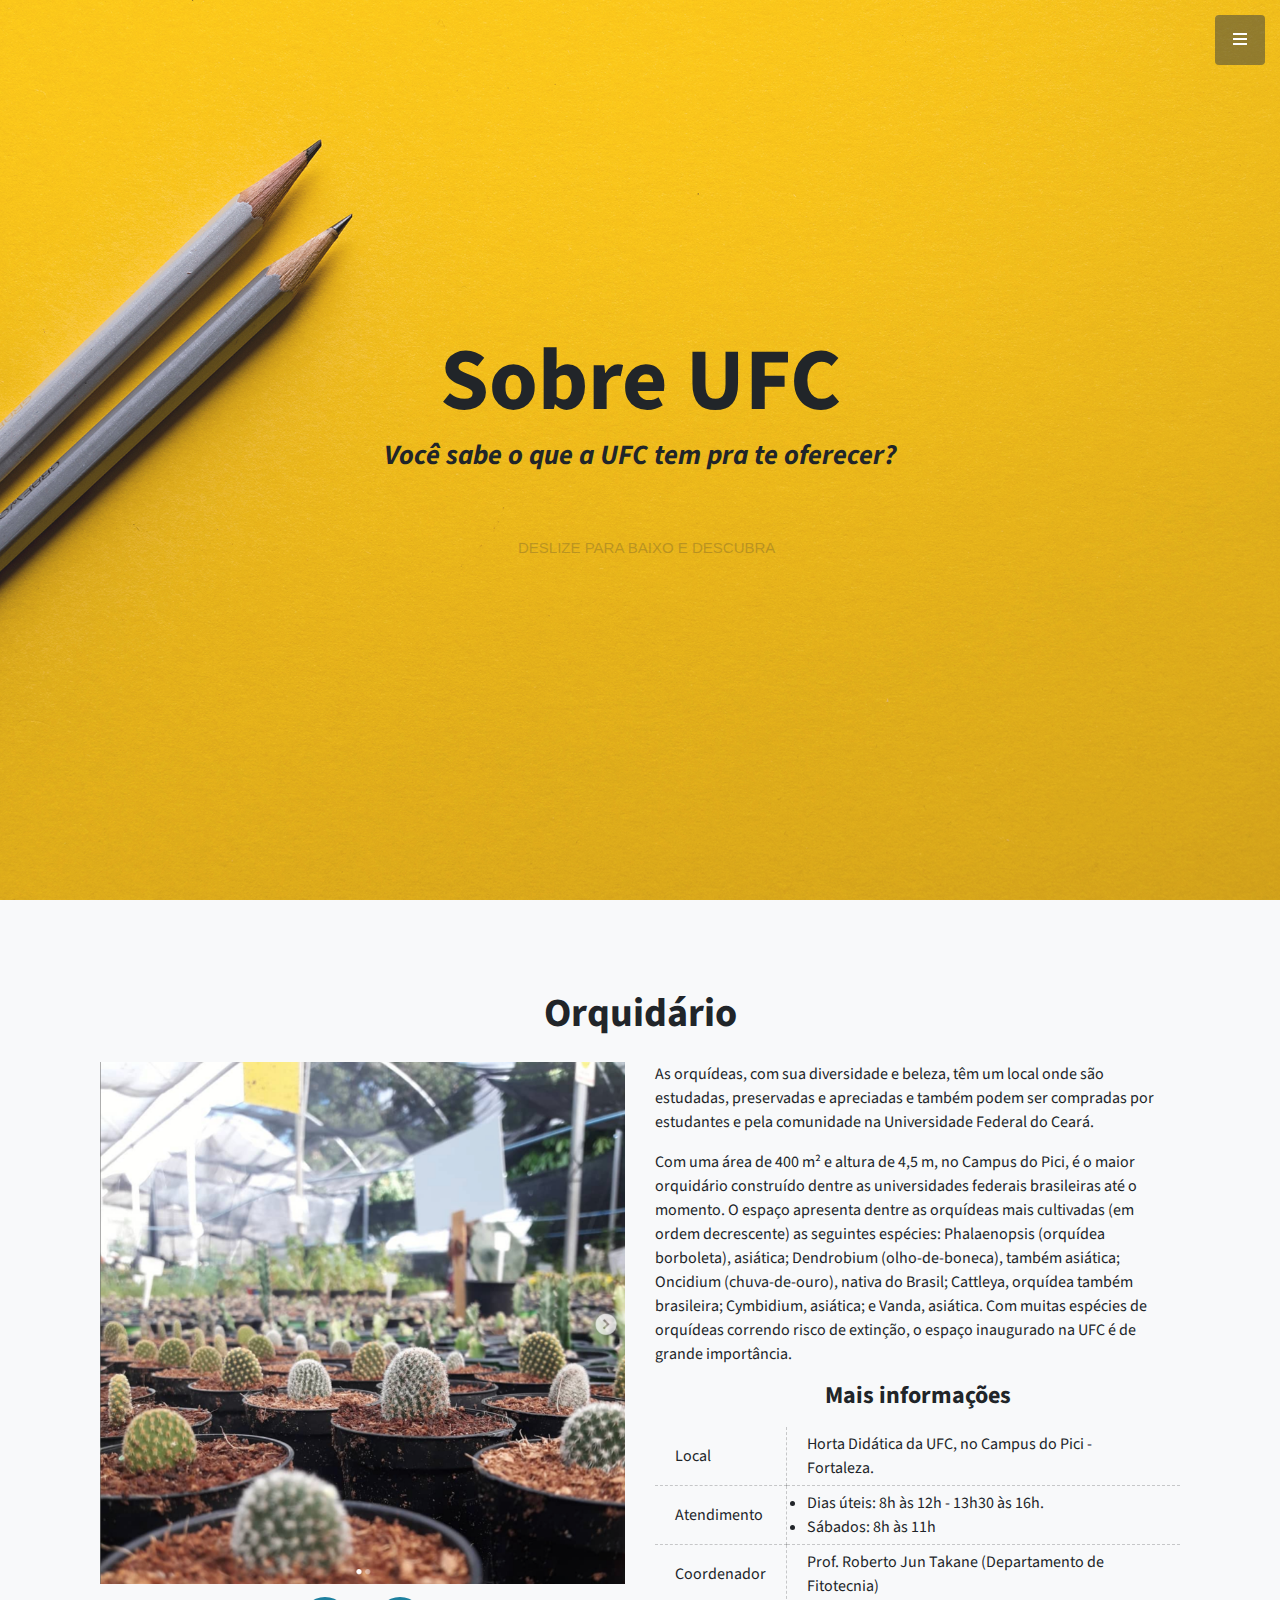
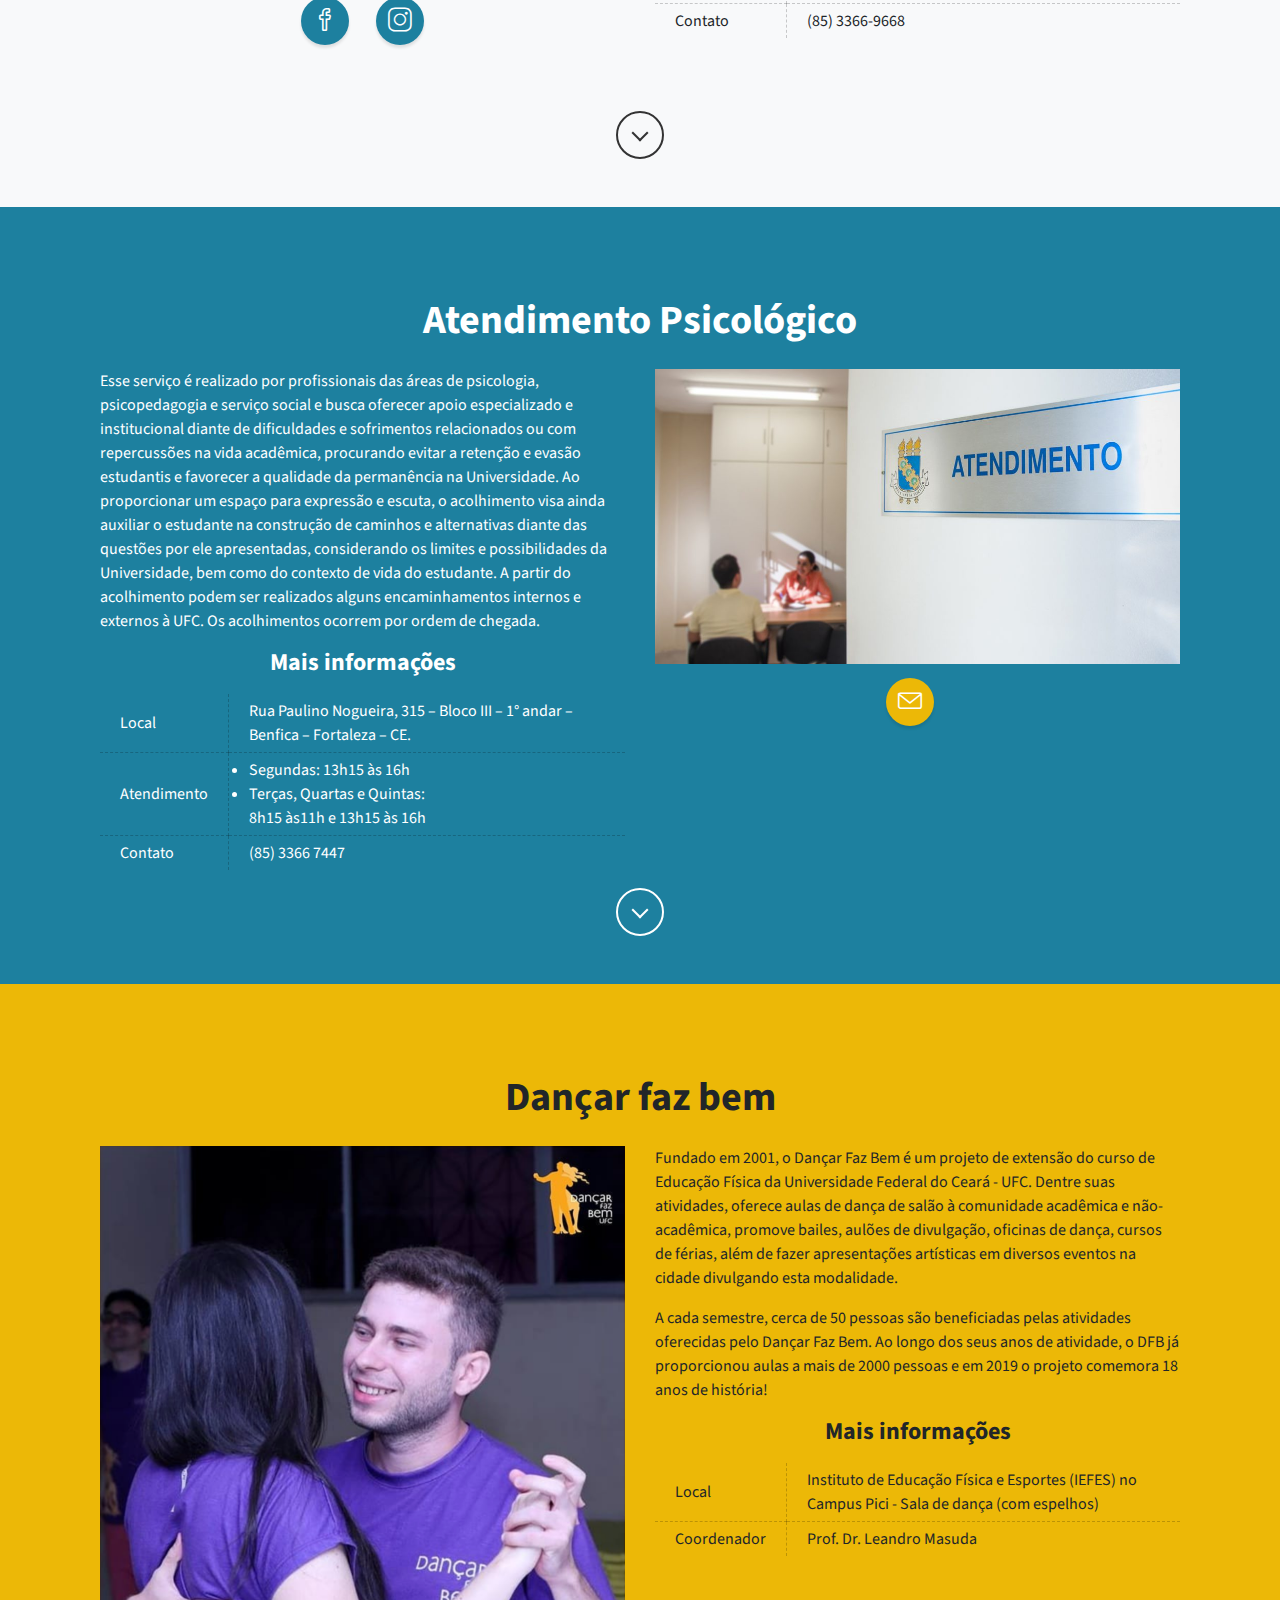
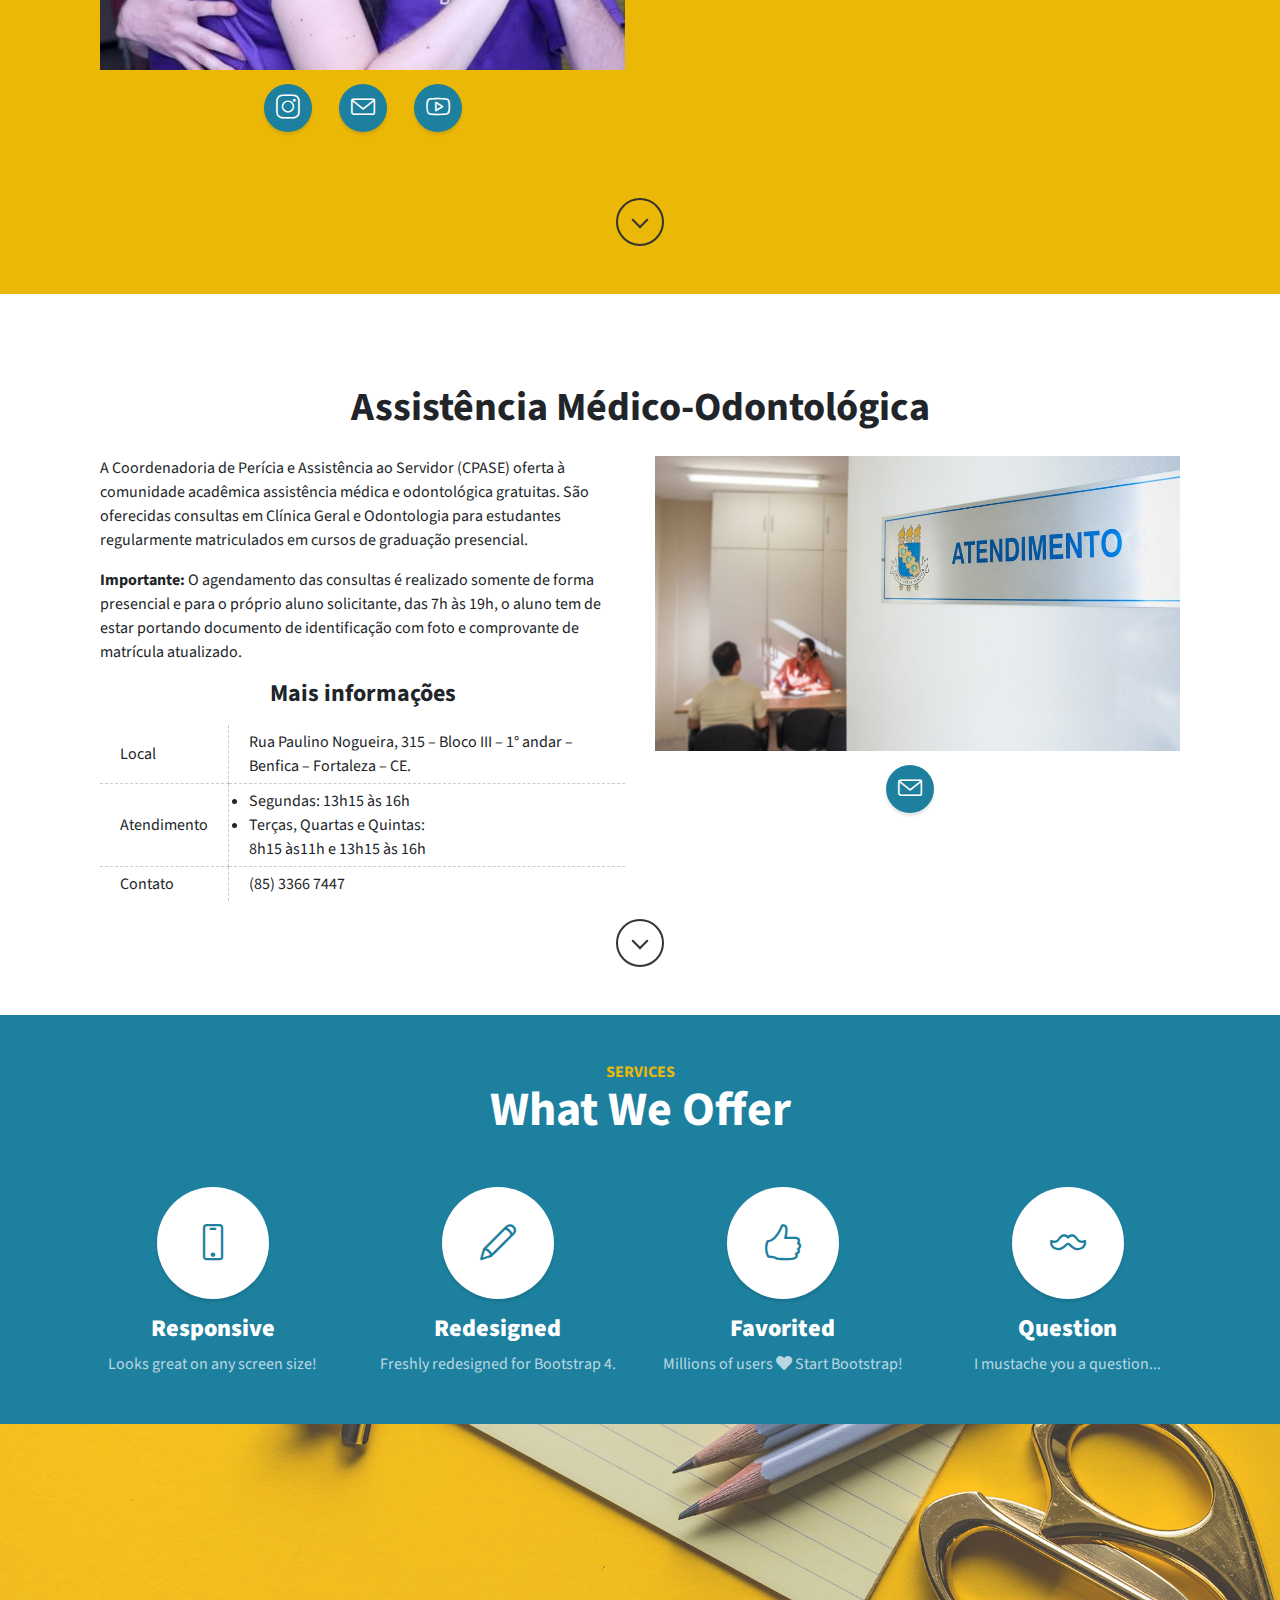
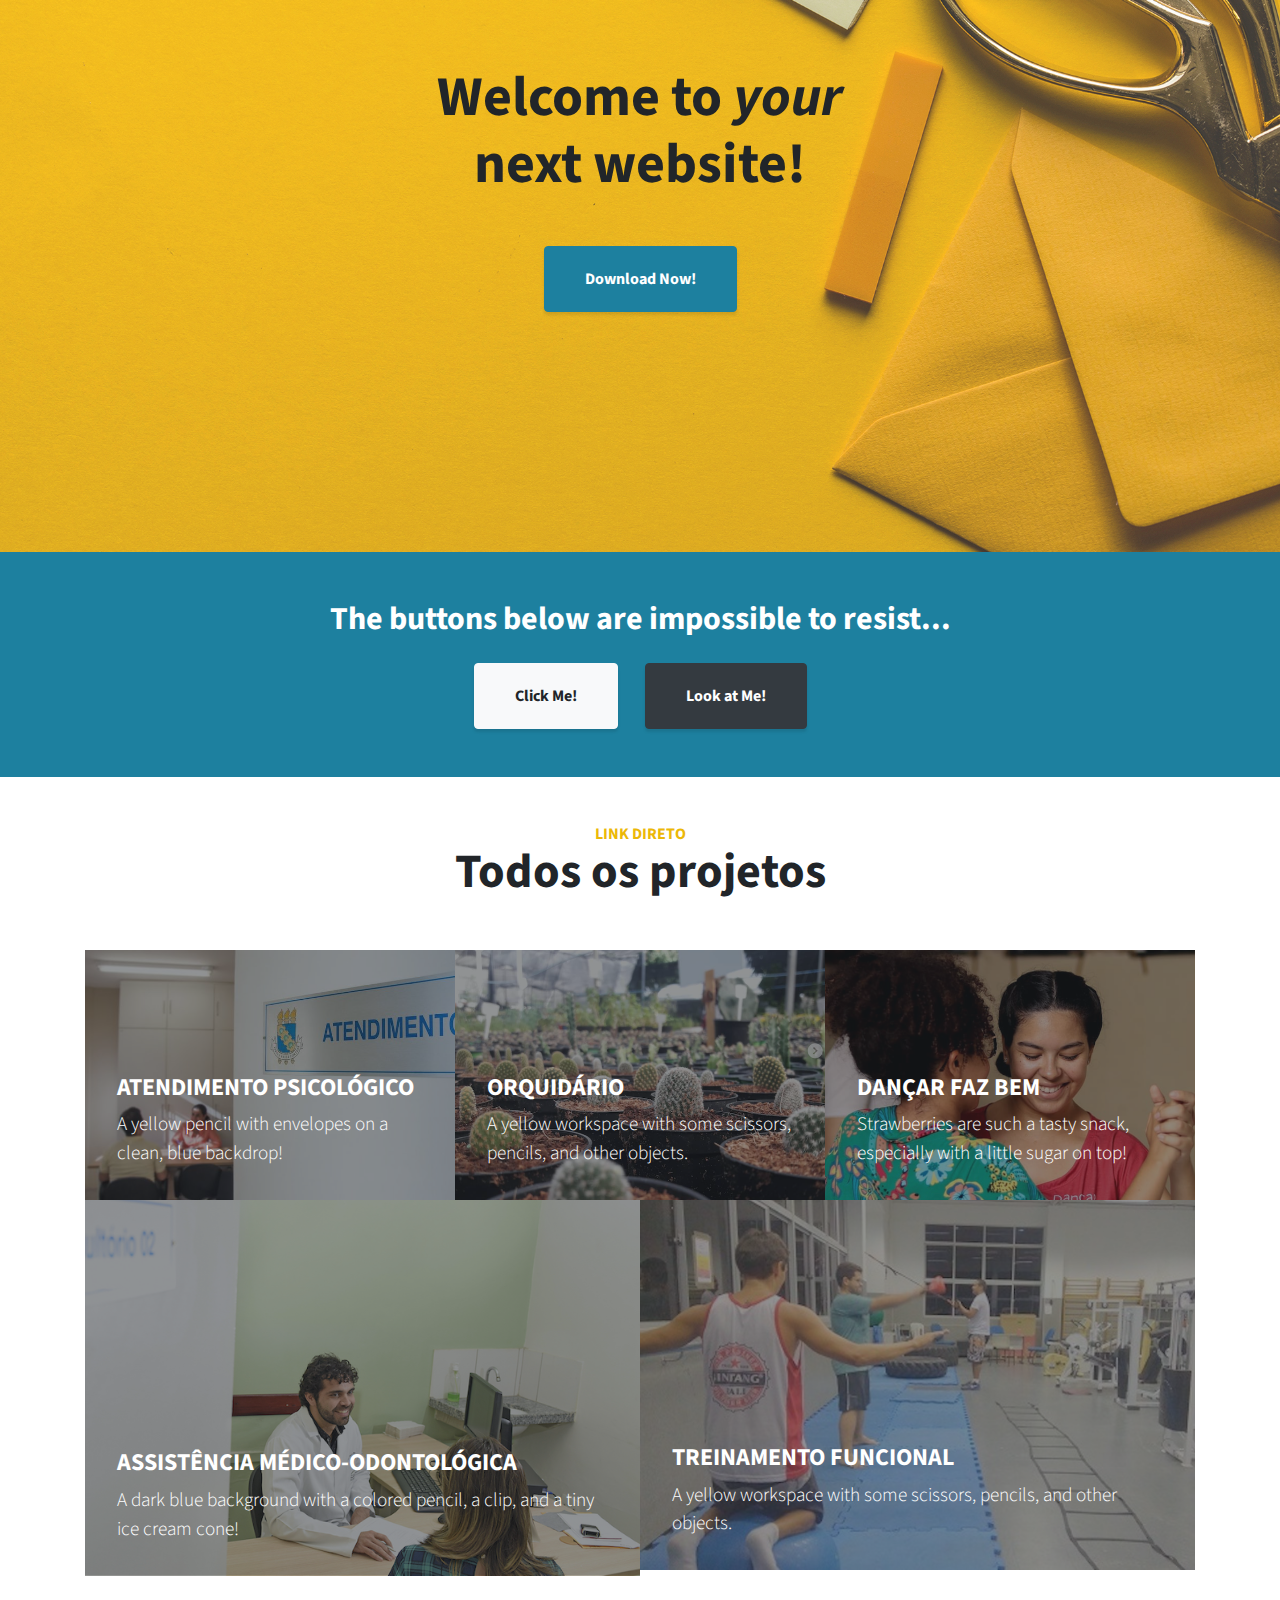
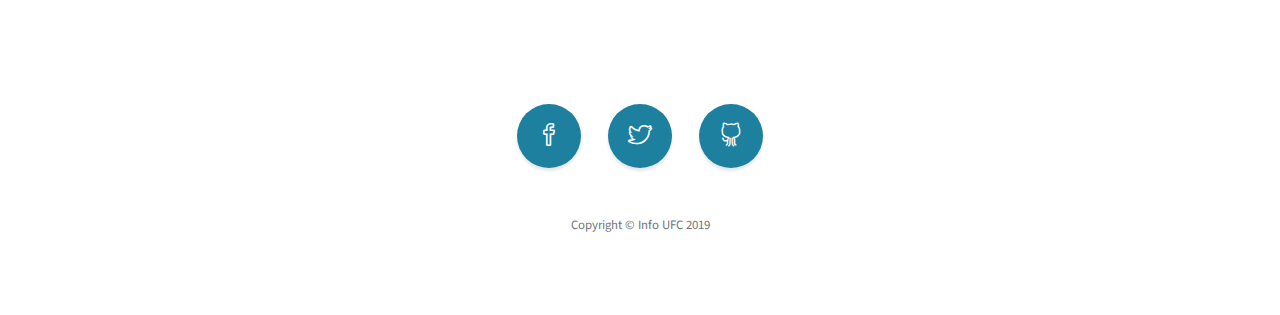
==== index.html @ 2b34af81 "new site" ====
<!DOCTYPE html>
<html lang="en">

<head>

  <meta charset="utf-8">
  <meta name="viewport" content="width=device-width, initial-scale=1, shrink-to-fit=no">
  <meta name="description" content="">
  <meta name="author" content="">

  <title>Sobre UFC </title>

  <!-- Bootstrap Core CSS -->
  <link href="vendor/bootstrap/css/bootstrap.min.css" rel="stylesheet">

  <link rel="stylesheet" href="css/aos.css">
  <link href='css/aos-animation.css' rel='stylesheet prefetch' type="text/css" media="all" />

  <!-- Custom Fonts -->
  <link href="vendor/fontawesome-free/css/all.min.css" rel="stylesheet" type="text/css">
  <link href="https://fonts.googleapis.com/css?family=Source+Sans+Pro:300,400,700,300italic,400italic,700italic" rel="stylesheet" type="text/css">
  <link href="vendor/simple-line-icons/css/simple-line-icons.css" rel="stylesheet">

  <!-- Custom CSS -->
  <link href="css/stylish-portfolio.min.css" rel="stylesheet">
  <link href="css/custom.css" rel="stylesheet">


</head>

<body id="page-top">

  <!-- Navigation -->
  <a class="menu-toggle rounded" href="#">
    <i class="fas fa-bars"></i>
  </a>
  <nav id="sidebar-wrapper">
    <ul class="sidebar-nav">
      <li class="sidebar-brand">
        <a class="js-scroll-trigger" href="#page-top">Start Bootstrap</a>
      </li>
      <li class="sidebar-nav-item">
        <a class="js-scroll-trigger" href="#page-top">Home</a>
      </li>
      <li class="sidebar-nav-item">
        <a class="js-scroll-trigger" href="#about">About</a>
      </li>
      <li class="sidebar-nav-item">
        <a class="js-scroll-trigger" href="#services">Services</a>
      </li>
      <li class="sidebar-nav-item">
        <a class="js-scroll-trigger" href="#portfolio">Portfolio</a>
      </li>
      <li class="sidebar-nav-item">
        <a class="js-scroll-trigger" href="#contact">Contact</a>
      </li>
    </ul>
  </nav>

  <!-- Header -->
  <header class="masthead d-flex">
    <div class="container text-center my-auto">
      <h1 class="mb-1" data-aos="fade-up">Sobre UFC</h1>
      <h3 class="mb-5" data-aos="fade-up">
        <em>Você sabe o que a UFC tem pra te oferecer?</em>
      </h3>
      <div class="container-scroll" data-aos="fade-down">
        <span class="text">Deslize para baixo e descubra</span>
        <div class="chevron"></div>
        <div class="chevron"></div>
        <div class="chevron"></div>
        
      </div>
    </div>
    <!-- <div class="overlay"></div> -->
  </header>

<!-- <h2>Stylish Portfolio is the perfect theme for your next project!</h2>
<p class="lead mb-5">This theme features a flexible, UX friendly sidebar menu and stock photos from our friends at
  <a href="https://unsplash.com/">Unsplash</a>!</p>
<a class="btn btn-dark btn-xl js-scroll-trigger" href="#services">What We Offer</a> -->

  <section class="content-section bg-light" id="orquidario">
    <div class="container">
      <div class="row">
        <div class="col-lg-12 mx-auto">
          <div class="container">
            <h1 class="my-4  text-center" data-aos="fade">Orquidário</h1>

            <div class="row">
              <div class="col-md-12 col-lg-6" data-aos="fade-right">
                <img class="img-fluid" src="img/orquidario.jpg" alt="">

                  <div class="container text-center social">
                     <ul class="list-inline mb-5">
                      <li class="list-inline-item">
                        <a class="social-link rounded-circle text-white mr-3" href="https://www.facebook.com/orquidarioufc/" target="_blank">
                          <i class="icon-social-facebook"></i>
                        </a>
                      </li>
                      <li class="list-inline-item">
                        <a class="social-link rounded-circle text-white" href="https://www.instagram.com/orquidarioufc/" target="_blank">
                          <i class="icon-social-instagram"></i>
                        </a>
                      </li>
                    </ul>

                </div>
              </div>

              <div class="col-md-12 col-lg-6">
                <div data-aos="fade-left">
                  <p>As orquídeas, com sua diversidade e beleza, têm um local onde são estudadas, preservadas e apreciadas e também podem ser compradas por estudantes e pela comunidade na Universidade Federal do Ceará.</p>
                  <p>Com uma área de 400 m² e altura de 4,5 m, no Campus do Pici, é o maior orquidário construído dentre as universidades federais brasileiras até o momento.  O espaço apresenta dentre as orquídeas mais cultivadas (em ordem decrescente) as seguintes espécies: Phalaenopsis (orquídea borboleta), asiática; Dendrobium (olho-de-boneca), também asiática; Oncidium (chuva-de-ouro), nativa do Brasil; Cattleya, orquídea também brasileira; Cymbidium, asiática; e Vanda, asiática. Com muitas espécies de orquídeas correndo risco de extinção, o espaço inaugurado na UFC é de grande importância. </p>
                </div>

              <h4 class="my-3  text-center" data-aos="fade-left">Mais informações</h4>
              <table class="details" data-aos="fade-left">
                <tr>
                  <td>Local</td>
                  <td>Horta Didática da UFC, no Campus do Pici - Fortaleza.</td>
                </tr>
                <tr>
                  <td>Atendimento</td>
                  <td><li>Dias úteis: 8h às 12h - 13h30 às 16h.</li>
                      <li>Sábados: 8h às 11h</li>
                  </td>
                </tr>
                <tr>
                  <td>Coordenador</td>
                  <td>Prof. Roberto Jun Takane (Departamento de Fitotecnia)</td>
                </tr>
                <tr>
                  <td>Contato</td>
                  <td>(85) 3366-9668</td>
                </tr>
              </table>
            </div>

            </div>

            <div class="row text-center">
              <div class="col-md-12">
                <a href="#psicologia" class="scroll-down js-scroll-trigger" address="true"></a>
              </div>
            </div>

        </div>
      </div>
    </div>
  </section>

<section class="content-section bg-primary text-white " id="psicologia">
  <div class="container">
    <div class="row">
      <div class="col-lg-12 mx-auto">
        <div class="container">
          <h1 class="my-4  text-center" data-aos="fade">Atendimento Psicológico</h1>

          <div class="row">
            <div class="col-md-12 col-lg-6">
                <div data-aos="fade-right">
                  <p>Esse serviço é realizado por profissionais das áreas de psicologia, psicopedagogia e serviço social e busca oferecer apoio especializado e institucional diante de dificuldades e sofrimentos relacionados ou com repercussões na vida acadêmica, procurando evitar a retenção e evasão estudantis e favorecer a qualidade da permanência na Universidade. Ao proporcionar um espaço para expressão e escuta, o acolhimento visa ainda auxiliar o estudante na construção de caminhos e alternativas diante das questões por ele apresentadas, considerando os limites e possibilidades da Universidade, bem como do contexto de vida do estudante. A partir do acolhimento podem ser realizados alguns encaminhamentos internos e externos à UFC. Os acolhimentos ocorrem por ordem de chegada.</p>
                  <!-- <p><b>Acolhimento:</b> O acesso à Divisão de Atenção ao Estudante ocorre prioritariamente através do Acolhimento, que consiste em um serviço no qual se realiza uma escuta de demandas de natureza psicopedagógica e de sofrimento psíquico de estudantes de cursos presenciais da UFC. Para ter acesso ao acolhimento, o estudante deve procurar a Sala de Acolhimento da DAE nos dias e horários listados abaixo.</p> -->
                </div>

              <h4 class="my-3  text-center" data-aos="fade-right">Mais informações</h4>
              <table class="details" data-aos="fade-right">
                <tr>
                  <td>Local</td>
                  <td>Rua Paulino Nogueira, 315 – Bloco III – 1° andar – Benfica – Fortaleza – CE.</td>
                </tr>
                <tr>
                  <td>Atendimento</td>
                  <td><li>Segundas: 13h15 às 16h</li>
                      <li>Terças, Quartas e Quintas:<br>8h15 às11h e 13h15 às 16h</li>
                  </td>
                </tr>
                <tr>
                  <td>Contato</td>
                  <td>(85) 3366 7447</td>
                </tr>
              </table>
            </div>

            <div class="col-md-12 col-lg-6" data-aos="fade-left">
              <img class="img-fluid" src="img/psicologia.jpg" alt="">

                <div class="container text-center social">
                   <ul class="list-inline mb-5">
                    <li class="list-inline-item">
                      <a class="social-link rounded-circle text-white mr-3" href="mailto:dae.case@ufc.br">
                        <i class="icon-envelope"></i>
                      </a>
                    </li>
                  </ul>    
                </div>
              </div>

          </div>

          <div class="row text-center">
            <div class="col-md-12">
              <a href="#danca" class="scroll-down js-scroll-trigger" address="true"></a>
            </div>
          </div>

      </div>
    </div>
  </div>
</section>

<section class="content-section bg-terciary" id="danca">
  <div class="container">
    <div class="row">
      <div class="col-lg-12 mx-auto">
        <div class="container">
          <h1 class="my-4  text-center" data-aos="fade">Dançar faz bem</h1>

            <div class="row">
              <div class="col-md-12 col-lg-6" data-aos="fade-right">
                <img class="img-fluid" src="img/danca-1.png" alt="">

                  <div class="container text-center social">
                     <ul class="list-inline mb-5">
                      <li class="list-inline-item">
                        <a class="social-link rounded-circle text-white mr-3" target="_blank" href="https://www.instagram.com/dancarfazbemufc/">
                          <i class="icon-social-instagram"></i>
                        </a>
                      </li>
                      <li class="list-inline-item">
                        <a class="social-link rounded-circle text-white mr-3" href="mailto:dancarfazbem@gmail.com">
                          <i class="icon-envelope"></i>
                        </a>
                      </li>
                      <li class="list-inline-item">
                        <a class="social-link rounded-circle text-white" target="_blank" href="https://www.youtube.com/watch?v=edOPxv5fiJA">
                          <i class="icon-social-youtube"></i>
                        </a>
                      </li>
                    </ul>
                </div>
              </div>

              <div class="col-md-12 col-lg-6">
                <div data-aos="fade-left">
                  <p>Fundado em 2001, o Dançar Faz Bem é um projeto de extensão do curso de Educação Física da Universidade Federal do Ceará - UFC. Dentre suas atividades, oferece aulas de dança de salão à comunidade acadêmica e não-acadêmica, promove bailes, aulões de divulgação, oficinas de dança, cursos de férias, além de fazer apresentações artísticas em diversos eventos na cidade divulgando esta modalidade.</p>
                  <p>A cada semestre, cerca de 50 pessoas são beneficiadas pelas atividades oferecidas pelo Dançar Faz Bem. Ao longo dos seus anos de atividade, o DFB já proporcionou aulas a mais de 2000 pessoas e em 2019 o projeto comemora 18 anos de história!</p>
                </div>

              <h4 class="my-3  text-center" data-aos="fade-left">Mais informações</h4>
              <table class="details" data-aos="fade-left">
                <tr>
                  <td>Local</td>
                  <td>Instituto de Educação Física e Esportes (IEFES) no Campus Pici - Sala de dança (com espelhos)</td>
                </tr>
                <tr>
                  <td>Coordenador</td>
                  <td>Prof. Dr. Leandro Masuda</td>
                </tr>
              </table>
            </div>

            </div>

            <div class="row text-center">
              <div class="col-md-12">
                <a href="#medico" class="scroll-down js-scroll-trigger" address="true"></a>
              </div>
            </div>

        </div>
      </div>
    </div>
  </div>
</section>

<section class="content-section" id="medico">
  <div class="container">
    <div class="row">
      <div class="col-lg-12 mx-auto">
        <div class="container">
          <h1 class="my-4  text-center" data-aos="fade">Assistência Médico-Odontológica</h1>

          <div class="row">
            <div class="col-md-12 col-lg-6">
                <div data-aos="fade-right">
                  <p>A Coordenadoria de Perícia e Assistência ao Servidor (CPASE) oferta à comunidade acadêmica assistência médica e odontológica gratuitas. São oferecidas consultas em Clínica Geral e Odontologia para estudantes regularmente matriculados em cursos de graduação presencial.<p>
                  <p><b>Importante:</b> O agendamento das consultas é realizado somente de forma presencial e para o próprio aluno solicitante, das 7h às 19h, o aluno tem de estar portando documento de identificação com foto e comprovante de matrícula atualizado.</p>
                  <!-- <p><b>Acolhimento:</b> O acesso à Divisão de Atenção ao Estudante ocorre prioritariamente através do Acolhimento, que consiste em um serviço no qual se realiza uma escuta de demandas de natureza psicopedagógica e de sofrimento psíquico de estudantes de cursos presenciais da UFC. Para ter acesso ao acolhimento, o estudante deve procurar a Sala de Acolhimento da DAE nos dias e horários listados abaixo.</p> -->
                </div>

              <h4 class="my-3  text-center" data-aos="fade-right">Mais informações</h4>
              <table class="details" data-aos="fade-right">
                <tr>
                  <td>Local</td>
                  <td>Rua Paulino Nogueira, 315 – Bloco III – 1° andar – Benfica – Fortaleza – CE.</td>
                </tr>
                <tr>
                  <td>Atendimento</td>
                  <td><li>Segundas: 13h15 às 16h</li>
                      <li>Terças, Quartas e Quintas:<br>8h15 às11h e 13h15 às 16h</li>
                  </td>
                </tr>
                <tr>
                  <td>Contato</td>
                  <td>(85) 3366 7447</td>
                </tr>
              </table>
            </div>

            <div class="col-md-12 col-lg-6" data-aos="fade-left">
              <img class="img-fluid" src="img/psicologia.jpg" alt="">

                <div class="container text-center social">
                   <ul class="list-inline mb-5">
                    <li class="list-inline-item">
                      <a class="social-link rounded-circle text-white mr-3" href="mailto:dae.case@ufc.br">
                        <i class="icon-envelope"></i>
                      </a>
                    </li>
                  </ul>    
                </div>
              </div>

          </div>

          <div class="row text-center">
            <div class="col-md-12">
              <a href="#danca" class="scroll-down js-scroll-trigger" address="true"></a>
            </div>
          </div>

      </div>
    </div>
  </div>
</section>

  <!-- Services -->
  <section class="content-section bg-primary text-white text-center" id="services">
    <div class="container">
      <div class="content-section-heading">
        <h3 class="text-secondary mb-0">Services</h3>
        <h2 class="mb-5">What We Offer</h2>
      </div>
      <div class="row">
        <div class="col-lg-3 col-md-6 mb-5 mb-lg-0">
          <span class="service-icon rounded-circle mx-auto mb-3">
            <i class="icon-screen-smartphone"></i>
          </span>
          <h4>
            <strong>Responsive</strong>
          </h4>
          <p class="text-faded mb-0">Looks great on any screen size!</p>
        </div>
        <div class="col-lg-3 col-md-6 mb-5 mb-lg-0">
          <span class="service-icon rounded-circle mx-auto mb-3">
            <i class="icon-pencil"></i>
          </span>
          <h4>
            <strong>Redesigned</strong>
          </h4>
          <p class="text-faded mb-0">Freshly redesigned for Bootstrap 4.</p>
        </div>
        <div class="col-lg-3 col-md-6 mb-5 mb-md-0">
          <span class="service-icon rounded-circle mx-auto mb-3">
            <i class="icon-like"></i>
          </span>
          <h4>
            <strong>Favorited</strong>
          </h4>
          <p class="text-faded mb-0">Millions of users
            <i class="fas fa-heart"></i>
            Start Bootstrap!</p>
        </div>
        <div class="col-lg-3 col-md-6">
          <span class="service-icon rounded-circle mx-auto mb-3">
            <i class="icon-mustache"></i>
          </span>
          <h4>
            <strong>Question</strong>
          </h4>
          <p class="text-faded mb-0">I mustache you a question...</p>
        </div>
      </div>
    </div>
  </section>

  <!-- Callout -->
  <section class="callout">
    <div class="container text-center">
      <h2 class="mx-auto mb-5">Welcome to
        <em>your</em>
        next website!</h2>
      <a class="btn btn-primary btn-xl" href="https://startbootstrap.com/template-overviews/stylish-portfolio/">Download Now!</a>
    </div>
  </section>

  <!-- Call to Action -->
  <section class="content-section bg-primary text-white">
    <div class="container text-center">
      <h2 class="mb-4">The buttons below are impossible to resist...</h2>
      <a href="#" class="btn btn-xl btn-light mr-4">Click Me!</a>
      <a href="#" class="btn btn-xl btn-dark">Look at Me!</a>
    </div>
  </section>

  <!-- Portfolio -->
  <section class="content-section" id="portfolio">
    <div class="container">
      <div class="content-section-heading text-center">
        <h3 class="text-secondary mb-0">Link direto</h3>
        <h2 class="mb-5">Todos os projetos</h2>
      </div>
      <div class="row no-gutters">
        <div class="col-lg-4">
          <a class="portfolio-item" data-aos="zoom-in" href="#">
            <span class="caption">
              <span class="caption-content">
                <h2>Atendimento psicológico</h2>
                <p class="mb-0">A yellow pencil with envelopes on a clean, blue backdrop!</p>
              </span>
            </span>
            <img class="img-fluid" src="img/psicologia-small.jpg" alt="">
          </a>
        </div>
        <div class="col-lg-4">
          <a class="portfolio-item" data-aos="zoom-in" href="#">
            <span class="caption">
              <span class="caption-content">
                <h2>Orquidário</h2>
                <p class="mb-0">A yellow workspace with some scissors, pencils, and other objects.</p>
              </span>
            </span>
            <img class="img-fluid" src="img/orquidario-small.jpg" alt="">
          </a>
        </div>
        <div class="col-lg-4">
          <a class="portfolio-item" data-aos="zoom-in" href="#">
            <span class="caption">
              <span class="caption-content">
                <h2>Dançar faz bem</h2>
                <p class="mb-0">Strawberries are such a tasty snack, especially with a little sugar on top!</p>
              </span>
            </span>
            <img class="img-fluid" src="img/danca-small.jpg" alt="">
          </a>
        </div>
        <div class="col-lg-6">
          <a class="portfolio-item" data-aos="zoom-in" href="#">
            <span class="caption">
              <span class="caption-content">
                <h2>Assistência médico-odontológica</h2>
                <p class="mb-0">A dark blue background with a colored pencil, a clip, and a tiny ice cream cone!</p>
              </span>
            </span>
            <img class="img-fluid" src="img/medicos-small.jpg" alt="">
          </a>
        </div>
        <div class="col-lg-6">
          <a class="portfolio-item" data-aos="zoom-in" href="#">
            <span class="caption">
              <span class="caption-content">
                <h2>Treinamento funcional</h2>
                <p class="mb-0">A yellow workspace with some scissors, pencils, and other objects.</p>
              </span>
            </span>
            <img class="img-fluid" src="img/funcional-small.jpg" alt="">
          </a>
        </div>
      </div>
    </div>
  </section>
  <!-- ./Portfolio -->

<!-- Map -->
<!--
<section id="contact" class="map">
    <iframe width="100%" height="100%" frameborder="0" scrolling="no" marginheight="0" marginwidth="0" src="https://maps.google.com/maps?f=q&amp;source=s_q&amp;hl=en&amp;geocode=&amp;q=Twitter,+Inc.,+Market+Street,+San+Francisco,+CA&amp;aq=0&amp;oq=twitter&amp;sll=28.659344,-81.187888&amp;sspn=0.128789,0.264187&amp;ie=UTF8&amp;hq=Twitter,+Inc.,+Market+Street,+San+Francisco,+CA&amp;t=m&amp;z=15&amp;iwloc=A&amp;output=embed"></iframe>
    <br />
    <small>
      <a href="https://maps.google.com/maps?f=q&amp;source=embed&amp;hl=en&amp;geocode=&amp;q=Twitter,+Inc.,+Market+Street,+San+Francisco,+CA&amp;aq=0&amp;oq=twitter&amp;sll=28.659344,-81.187888&amp;sspn=0.128789,0.264187&amp;ie=UTF8&amp;hq=Twitter,+Inc.,+Market+Street,+San+Francisco,+CA&amp;t=m&amp;z=15&amp;iwloc=A"></a>
    </small>
  </section>
-->

  <!-- Footer -->
  <footer class="footer text-center">
    <div class="container">
      <ul class="list-inline mb-5">
        <li class="list-inline-item">
          <a class="social-link rounded-circle text-white mr-3" href="#">
            <i class="icon-social-facebook"></i>
          </a>
        </li>
        <li class="list-inline-item">
          <a class="social-link rounded-circle text-white mr-3" href="#">
            <i class="icon-social-twitter"></i>
          </a>
        </li>
        <li class="list-inline-item">
          <a class="social-link rounded-circle text-white" href="#">
            <i class="icon-social-github"></i>
          </a>
        </li>
      </ul>
      <p class="text-muted small mb-0">Copyright &copy; Info UFC 2019</p>
    </div>
  </footer>

  <!-- Scroll to Top Button-->
  <a class="scroll-to-top rounded js-scroll-trigger" href="#page-top">
    <i class="fas fa-angle-up"></i>
  </a>

  <!-- Bootstrap core JavaScript -->
  <script src="vendor/jquery/jquery.min.js"></script>
  <script src="vendor/bootstrap/js/bootstrap.bundle.min.js"></script>

  <!-- Plugin JavaScript -->
  <script src="vendor/jquery-easing/jquery.easing.min.js"></script>

  <!-- Custom scripts for this template -->
  <script src="js/stylish-portfolio.min.js"></script>

  <script src='js/aos.js'></script>
  <script>
      AOS.init({
          easing: 'ease-out-back',
          duration: 1000
      });
  </script>

</body>

</html>
---- vendor/simple-line-icons/css/simple-line-icons.css ----
@font-face {
  font-family: 'simple-line-icons';
  src: url('../fonts/Simple-Line-Icons.eot?v=2.4.0');
  src: url('../fonts/Simple-Line-Icons.eot?v=2.4.0#iefix') format('embedded-opentype'), url('../fonts/Simple-Line-Icons.woff2?v=2.4.0') format('woff2'), url('../fonts/Simple-Line-Icons.ttf?v=2.4.0') format('truetype'), url('../fonts/Simple-Line-Icons.woff?v=2.4.0') format('woff'), url('../fonts/Simple-Line-Icons.svg?v=2.4.0#simple-line-icons') format('svg');
  font-weight: normal;
  font-style: normal;
}
/*
 Use the following CSS code if you want to have a class per icon.
 Instead of a list of all class selectors, you can use the generic [class*="icon-"] selector, but it's slower:
*/
.icon-user,
.icon-people,
.icon-user-female,
.icon-user-follow,
.icon-user-following,
.icon-user-unfollow,
.icon-login,
.icon-logout,
.icon-emotsmile,
.icon-phone,
.icon-call-end,
.icon-call-in,
.icon-call-out,
.icon-map,
.icon-location-pin,
.icon-direction,
.icon-directions,
.icon-compass,
.icon-layers,
.icon-menu,
.icon-list,
.icon-options-vertical,
.icon-options,
.icon-arrow-down,
.icon-arrow-left,
.icon-arrow-right,
.icon-arrow-up,
.icon-arrow-up-circle,
.icon-arrow-left-circle,
.icon-arrow-right-circle,
.icon-arrow-down-circle,
.icon-check,
.icon-clock,
.icon-plus,
.icon-minus,
.icon-close,
.icon-event,
.icon-exclamation,
.icon-organization,
.icon-trophy,
.icon-screen-smartphone,
.icon-screen-desktop,
.icon-plane,
.icon-notebook,
.icon-mustache,
.icon-mouse,
.icon-magnet,
.icon-energy,
.icon-disc,
.icon-cursor,
.icon-cursor-move,
.icon-crop,
.icon-chemistry,
.icon-speedometer,
.icon-shield,
.icon-screen-tablet,
.icon-magic-wand,
.icon-hourglass,
.icon-graduation,
.icon-ghost,
.icon-game-controller,
.icon-fire,
.icon-eyeglass,
.icon-envelope-open,
.icon-envelope-letter,
.icon-bell,
.icon-badge,
.icon-anchor,
.icon-wallet,
.icon-vector,
.icon-speech,
.icon-puzzle,
.icon-printer,
.icon-present,
.icon-playlist,
.icon-pin,
.icon-picture,
.icon-handbag,
.icon-globe-alt,
.icon-globe,
.icon-folder-alt,
.icon-folder,
.icon-film,
.icon-feed,
.icon-drop,
.icon-drawer,
.icon-docs,
.icon-doc,
.icon-diamond,
.icon-cup,
.icon-calculator,
.icon-bubbles,
.icon-briefcase,
.icon-book-open,
.icon-basket-loaded,
.icon-basket,
.icon-bag,
.icon-action-undo,
.icon-action-redo,
.icon-wrench,
.icon-umbrella,
.icon-trash,
.icon-tag,
.icon-support,
.icon-frame,
.icon-size-fullscreen,
.icon-size-actual,
.icon-shuffle,
.icon-share-alt,
.icon-share,
.icon-rocket,
.icon-question,
.icon-pie-chart,
.icon-pencil,
.icon-note,
.icon-loop,
.icon-home,
.icon-grid,
.icon-graph,
.icon-microphone,
.icon-music-tone-alt,
.icon-music-tone,
.icon-earphones-alt,
.icon-earphones,
.icon-equalizer,
.icon-like,
.icon-dislike,
.icon-control-start,
.icon-control-rewind,
.icon-control-play,
.icon-control-pause,
.icon-control-forward,
.icon-control-end,
.icon-volume-1,
.icon-volume-2,
.icon-volume-off,
.icon-calendar,
.icon-bulb,
.icon-chart,
.icon-ban,
.icon-bubble,
.icon-camrecorder,
.icon-camera,
.icon-cloud-download,
.icon-cloud-upload,
.icon-envelope,
.icon-eye,
.icon-flag,
.icon-heart,
.icon-info,
.icon-key,
.icon-link,
.icon-lock,
.icon-lock-open,
.icon-magnifier,
.icon-magnifier-add,
.icon-magnifier-remove,
.icon-paper-clip,
.icon-paper-plane,
.icon-power,
.icon-refresh,
.icon-reload,
.icon-settings,
.icon-star,
.icon-symbol-female,
.icon-symbol-male,
.icon-target,
.icon-credit-card,
.icon-paypal,
.icon-social-tumblr,
.icon-social-twitter,
.icon-social-facebook,
.icon-social-instagram,
.icon-social-linkedin,
.icon-social-pinterest,
.icon-social-github,
.icon-social-google,
.icon-social-reddit,
.icon-social-skype,
.icon-social-dribbble,
.icon-social-behance,
.icon-social-foursqare,
.icon-social-soundcloud,
.icon-social-spotify,
.icon-social-stumbleupon,
.icon-social-youtube,
.icon-social-dropbox,
.icon-social-vkontakte,
.icon-social-steam {
  font-family: 'simple-line-icons';
  speak: none;
  font-style: normal;
  font-weight: normal;
  font-variant: normal;
  text-transform: none;
  line-height: 1;
  /* Better Font Rendering =========== */
  -webkit-font-smoothing: antialiased;
  -moz-osx-font-smoothing: grayscale;
}
.icon-user:before {
  content: "\e005";
}
.icon-people:before {
  content: "\e001";
}
.icon-user-female:before {
  content: "\e000";
}
.icon-user-follow:before {
  content: "\e002";
}
.icon-user-following:before {
  content: "\e003";
}
.icon-user-unfollow:before {
  content: "\e004";
}
.icon-login:before {
  content: "\e066";
}
.icon-logout:before {
  content: "\e065";
}
.icon-emotsmile:before {
  content: "\e021";
}
.icon-phone:before {
  content: "\e600";
}
.icon-call-end:before {
  content: "\e048";
}
.icon-call-in:before {
  content: "\e047";
}
.icon-call-out:before {
  content: "\e046";
}
.icon-map:before {
  content: "\e033";
}
.icon-location-pin:before {
  content: "\e096";
}
.icon-direction:before {
  content: "\e042";
}
.icon-directions:before {
  content: "\e041";
}
.icon-compass:before {
  content: "\e045";
}
.icon-layers:before {
  content: "\e034";
}
.icon-menu:before {
  content: "\e601";
}
.icon-list:before {
  content: "\e067";
}
.icon-options-vertical:before {
  content: "\e602";
}
.icon-options:before {
  content: "\e603";
}
.icon-arrow-down:before {
  content: "\e604";
}
.icon-arrow-left:before {
  content: "\e605";
}
.icon-arrow-right:before {
  content: "\e606";
}
.icon-arrow-up:before {
  content: "\e607";
}
.icon-arrow-up-circle:before {
  content: "\e078";
}
.icon-arrow-left-circle:before {
  content: "\e07a";
}
.icon-arrow-right-circle:before {
  content: "\e079";
}
.icon-arrow-down-circle:before {
  content: "\e07b";
}
.icon-check:before {
  content: "\e080";
}
.icon-clock:before {
  content: "\e081";
}
.icon-plus:before {
  content: "\e095";
}
.icon-minus:before {
  content: "\e615";
}
.icon-close:before {
  content: "\e082";
}
.icon-event:before {
  content: "\e619";
}
.icon-exclamation:before {
  content: "\e617";
}
.icon-organization:before {
  content: "\e616";
}
.icon-trophy:before {
  content: "\e006";
}
.icon-screen-smartphone:before {
  content: "\e010";
}
.icon-screen-desktop:before {
  content: "\e011";
}
.icon-plane:before {
  content: "\e012";
}
.icon-notebook:before {
  content: "\e013";
}
.icon-mustache:before {
  content: "\e014";
}
.icon-mouse:before {
  content: "\e015";
}
.icon-magnet:before {
  content: "\e016";
}
.icon-energy:before {
  content: "\e020";
}
.icon-disc:before {
  content: "\e022";
}
.icon-cursor:before {
  content: "\e06e";
}
.icon-cursor-move:before {
  content: "\e023";
}
.icon-crop:before {
  content: "\e024";
}
.icon-chemistry:before {
  content: "\e026";
}
.icon-speedometer:before {
  content: "\e007";
}
.icon-shield:before {
  content: "\e00e";
}
.icon-screen-tablet:before {
  content: "\e00f";
}
.icon-magic-wand:before {
  content: "\e017";
}
.icon-hourglass:before {
  content: "\e018";
}
.icon-graduation:before {
  content: "\e019";
}
.icon-ghost:before {
  content: "\e01a";
}
.icon-game-controller:before {
  content: "\e01b";
}
.icon-fire:before {
  content: "\e01c";
}
.icon-eyeglass:before {
  content: "\e01d";
}
.icon-envelope-open:before {
  content: "\e01e";
}
.icon-envelope-letter:before {
  content: "\e01f";
}
.icon-bell:before {
  content: "\e027";
}
.icon-badge:before {
  content: "\e028";
}
.icon-anchor:before {
  content: "\e029";
}
.icon-wallet:before {
  content: "\e02a";
}
.icon-vector:before {
  content: "\e02b";
}
.icon-speech:before {
  content: "\e02c";
}
.icon-puzzle:before {
  content: "\e02d";
}
.icon-printer:before {
  content: "\e02e";
}
.icon-present:before {
  content: "\e02f";
}
.icon-playlist:before {
  content: "\e030";
}
.icon-pin:before {
  content: "\e031";
}
.icon-picture:before {
  content: "\e032";
}
.icon-handbag:before {
  content: "\e035";
}
.icon-globe-alt:before {
  content: "\e036";
}
.icon-globe:before {
  content: "\e037";
}
.icon-folder-alt:before {
  content: "\e039";
}
.icon-folder:before {
  content: "\e089";
}
.icon-film:before {
  content: "\e03a";
}
.icon-feed:before {
  content: "\e03b";
}
.icon-drop:before {
  content: "\e03e";
}
.icon-drawer:before {
  content: "\e03f";
}
.icon-docs:before {
  content: "\e040";
}
.icon-doc:before {
  content: "\e085";
}
.icon-diamond:before {
  content: "\e043";
}
.icon-cup:before {
  content: "\e044";
}
.icon-calculator:before {
  content: "\e049";
}
.icon-bubbles:before {
  content: "\e04a";
}
.icon-briefcase:before {
  content: "\e04b";
}
.icon-book-open:before {
  content: "\e04c";
}
.icon-basket-loaded:before {
  content: "\e04d";
}
.icon-basket:before {
  content: "\e04e";
}
.icon-bag:before {
  content: "\e04f";
}
.icon-action-undo:before {
  content: "\e050";
}
.icon-action-redo:before {
  content: "\e051";
}
.icon-wrench:before {
  content: "\e052";
}
.icon-umbrella:before {
  content: "\e053";
}
.icon-trash:before {
  content: "\e054";
}
.icon-tag:before {
  content: "\e055";
}
.icon-support:before {
  content: "\e056";
}
.icon-frame:before {
  content: "\e038";
}
.icon-size-fullscreen:before {
  content: "\e057";
}
.icon-size-actual:before {
  content: "\e058";
}
.icon-shuffle:before {
  content: "\e059";
}
.icon-share-alt:before {
  content: "\e05a";
}
.icon-share:before {
  content: "\e05b";
}
.icon-rocket:before {
  content: "\e05c";
}
.icon-question:before {
  content: "\e05d";
}
.icon-pie-chart:before {
  content: "\e05e";
}
.icon-pencil:before {
  content: "\e05f";
}
.icon-note:before {
  content: "\e060";
}
.icon-loop:before {
  content: "\e064";
}
.icon-home:before {
  content: "\e069";
}
.icon-grid:before {
  content: "\e06a";
}
.icon-graph:before {
  content: "\e06b";
}
.icon-microphone:before {
  content: "\e063";
}
.icon-music-tone-alt:before {
  content: "\e061";
}
.icon-music-tone:before {
  content: "\e062";
}
.icon-earphones-alt:before {
  content: "\e03c";
}
.icon-earphones:before {
  content: "\e03d";
}
.icon-equalizer:before {
  content: "\e06c";
}
.icon-like:before {
  content: "\e068";
}
.icon-dislike:before {
  content: "\e06d";
}
.icon-control-start:before {
  content: "\e06f";
}
.icon-control-rewind:before {
  content: "\e070";
}
.icon-control-play:before {
  content: "\e071";
}
.icon-control-pause:before {
  content: "\e072";
}
.icon-control-forward:before {
  content: "\e073";
}
.icon-control-end:before {
  content: "\e074";
}
.icon-volume-1:before {
  content: "\e09f";
}
.icon-volume-2:before {
  content: "\e0a0";
}
.icon-volume-off:before {
  content: "\e0a1";
}
.icon-calendar:before {
  content: "\e075";
}
.icon-bulb:before {
  content: "\e076";
}
.icon-chart:before {
  content: "\e077";
}
.icon-ban:before {
  content: "\e07c";
}
.icon-bubble:before {
  content: "\e07d";
}
.icon-camrecorder:before {
  content: "\e07e";
}
.icon-camera:before {
  content: "\e07f";
}
.icon-cloud-download:before {
  content: "\e083";
}
.icon-cloud-upload:before {
  content: "\e084";
}
.icon-envelope:before {
  content: "\e086";
}
.icon-eye:before {
  content: "\e087";
}
.icon-flag:before {
  content: "\e088";
}
.icon-heart:before {
  content: "\e08a";
}
.icon-info:before {
  content: "\e08b";
}
.icon-key:before {
  content: "\e08c";
}
.icon-link:before {
  content: "\e08d";
}
.icon-lock:before {
  content: "\e08e";
}
.icon-lock-open:before {
  content: "\e08f";
}
.icon-magnifier:before {
  content: "\e090";
}
.icon-magnifier-add:before {
  content: "\e091";
}
.icon-magnifier-remove:before {
  content: "\e092";
}
.icon-paper-clip:before {
  content: "\e093";
}
.icon-paper-plane:before {
  content: "\e094";
}
.icon-power:before {
  content: "\e097";
}
.icon-refresh:before {
  content: "\e098";
}
.icon-reload:before {
  content: "\e099";
}
.icon-settings:before {
  content: "\e09a";
}
.icon-star:before {
  content: "\e09b";
}
.icon-symbol-female:before {
  content: "\e09c";
}
.icon-symbol-male:before {
  content: "\e09d";
}
.icon-target:before {
  content: "\e09e";
}
.icon-credit-card:before {
  content: "\e025";
}
.icon-paypal:before {
  content: "\e608";
}
.icon-social-tumblr:before {
  content: "\e00a";
}
.icon-social-twitter:before {
  content: "\e009";
}
.icon-social-facebook:before {
  content: "\e00b";
}
.icon-social-instagram:before {
  content: "\e609";
}
.icon-social-linkedin:before {
  content: "\e60a";
}
.icon-social-pinterest:before {
  content: "\e60b";
}
.icon-social-github:before {
  content: "\e60c";
}
.icon-social-google:before {
  content: "\e60d";
}
.icon-social-reddit:before {
  content: "\e60e";
}
.icon-social-skype:before {
  content: "\e60f";
}
.icon-social-dribbble:before {
  content: "\e00d";
}
.icon-social-behance:before {
  content: "\e610";
}
.icon-social-foursqare:before {
  content: "\e611";
}
.icon-social-soundcloud:before {
  content: "\e612";
}
.icon-social-spotify:before {
  content: "\e613";
}
.icon-social-stumbleupon:before {
  content: "\e614";
}
.icon-social-youtube:before {
  content: "\e008";
}
.icon-social-dropbox:before {
  content: "\e00c";
}
.icon-social-vkontakte:before {
  content: "\e618";
}
.icon-social-steam:before {
  content: "\e620";
}
---- css/stylish-portfolio.min.css ----
/*!
 * Start Bootstrap - Stylish Portfolio v5.0.6 (https://startbootstrap.com/template-overviews/stylish-portfolio)
 * Copyright 2013-2019 Start Bootstrap
 * Licensed under MIT (https://github.com/BlackrockDigital/startbootstrap-stylish-portfolio/blob/master/LICENSE)
 */body,html{width:100%;height:100%}body{font-family:'Source Sans Pro'}.btn-xl{padding:1.25rem 2.5rem}.content-section{padding-top:7.5rem;padding-bottom:7.5rem}.content-section-heading h2{font-size:3rem}.content-section-heading h3{font-size:1rem;text-transform:uppercase}h1,h2,h3,h4,h5,h6{font-weight:700}.text-faded{color:rgba(255,255,255,.7)}.map{height:30rem}@media (max-width:992px){.map{height:75%}}.map iframe{pointer-events:none}.scroll-to-top{position:fixed;right:15px;bottom:15px;display:none;width:50px;height:50px;text-align:center;color:#fff;background:rgba(52,58,64,.5);line-height:45px}.scroll-to-top:focus,.scroll-to-top:hover{color:#fff}.scroll-to-top:hover{background:#343a40}.scroll-to-top i{font-weight:800}.masthead{min-height:30rem;position:relative;display:table;width:100%;height:auto;padding-top:8rem;padding-bottom:8rem;background:-webkit-gradient(linear,left top,right top,from(rgba(255,255,255,.1)),to(rgba(255,255,255,.1))),url(../img/bg-masthead.jpg);background:linear-gradient(90deg,rgba(255,255,255,.1) 0,rgba(255,255,255,.1) 100%),url(../img/bg-masthead.jpg);background-position:center center;background-repeat:no-repeat;background-size:cover}.masthead h1{font-size:4rem;margin:0;padding:0}@media (min-width:992px){.masthead{height:100vh}.masthead h1{font-size:5.5rem}}#sidebar-wrapper{position:fixed;z-index:2;right:0;width:250px;height:100%;-webkit-transition:all .4s ease 0s;transition:all .4s ease 0s;-webkit-transform:translateX(250px);transform:translateX(250px);background:#1d809f;border-left:1px solid rgba(255,255,255,.1)}.sidebar-nav{position:absolute;top:0;width:250px;margin:0;padding:0;list-style:none}.sidebar-nav li.sidebar-nav-item a{display:block;text-decoration:none;color:#fff;padding:15px}.sidebar-nav li a:hover{text-decoration:none;color:#fff;background:rgba(255,255,255,.2)}.sidebar-nav li a:active,.sidebar-nav li a:focus{text-decoration:none}.sidebar-nav>.sidebar-brand{font-size:1.2rem;background:rgba(52,58,64,.1);height:80px;line-height:50px;padding-top:15px;padding-bottom:15px;padding-left:15px}.sidebar-nav>.sidebar-brand a{color:#fff}.sidebar-nav>.sidebar-brand a:hover{color:#fff;background:0 0}#sidebar-wrapper.active{right:250px;width:250px;-webkit-transition:all .4s ease 0s;transition:all .4s ease 0s}.menu-toggle{position:fixed;right:15px;top:15px;width:50px;height:50px;text-align:center;color:#fff;background:rgba(52,58,64,.5);line-height:50px;z-index:999}.menu-toggle:focus,.menu-toggle:hover{color:#fff}.menu-toggle:hover{background:#343a40}.service-icon{background-color:#fff;color:#1d809f;height:7rem;width:7rem;display:block;line-height:7.5rem;font-size:2.25rem;-webkit-box-shadow:0 3px 3px 0 rgba(0,0,0,.1);box-shadow:0 3px 3px 0 rgba(0,0,0,.1)}.callout{padding:15rem 0;background:-webkit-gradient(linear,left top,right top,from(rgba(255,255,255,.1)),to(rgba(255,255,255,.1))),url(../img/bg-callout.jpg);background:linear-gradient(90deg,rgba(255,255,255,.1) 0,rgba(255,255,255,.1) 100%),url(../img/bg-callout.jpg);background-position:center center;background-repeat:no-repeat;background-size:cover}.callout h2{font-size:3.5rem;font-weight:700;display:block;max-width:30rem}.portfolio-item{display:block;position:relative;overflow:hidden;max-width:530px;margin:auto auto 1rem}.portfolio-item .caption{display:-webkit-box;display:-ms-flexbox;display:flex;height:100%;width:100%;background-color:rgba(33,37,41,.2);position:absolute;top:0;bottom:0;z-index:1}.portfolio-item .caption .caption-content{color:#fff;margin:auto 2rem 2rem}.portfolio-item .caption .caption-content h2{font-size:.8rem;text-transform:uppercase}.portfolio-item .caption .caption-content p{font-weight:300;font-size:1.2rem}@media (min-width:992px){.portfolio-item{max-width:none;margin:0}.portfolio-item .caption{-webkit-transition:-webkit-clip-path .25s ease-out,background-color .7s;-webkit-clip-path:inset(0);clip-path:inset(0)}.portfolio-item .caption .caption-content{-webkit-transition:opacity .25s;transition:opacity .25s;margin-left:5rem;margin-right:5rem;margin-bottom:5rem}.portfolio-item img{-webkit-transition:-webkit-clip-path .25s ease-out;-webkit-clip-path:inset(-1px);clip-path:inset(-1px)}.portfolio-item:hover img{-webkit-clip-path:inset(2rem);clip-path:inset(2rem)}.portfolio-item:hover .caption{background-color:rgba(29,128,159,.9);-webkit-clip-path:inset(2rem);clip-path:inset(2rem)}}footer.footer{padding-top:5rem;padding-bottom:5rem}footer.footer .social-link{display:block;height:4rem;width:4rem;line-height:4.3rem;font-size:1.5rem;background-color:#1d809f;-webkit-transition:background-color .15s ease-in-out;transition:background-color .15s ease-in-out;-webkit-box-shadow:0 3px 3px 0 rgba(0,0,0,.1);box-shadow:0 3px 3px 0 rgba(0,0,0,.1)}footer.footer .social-link:hover{background-color:#155d74;text-decoration:none}a{color:#1d809f}a:active,a:focus,a:hover{color:#155d74}.btn-primary{background-color:#1d809f!important;border-color:#1d809f!important;color:#fff!important}.btn-primary:active,.btn-primary:focus,.btn-primary:hover{background-color:#155d74!important;border-color:#155d74!important}.btn-secondary{background-color:#ecb807!important;border-color:#ecb807!important;color:#fff!important}.btn-secondary:active,.btn-secondary:focus,.btn-secondary:hover{background-color:#ba9106!important;border-color:#ba9106!important}.btn-dark{color:#fff!important}.btn{-webkit-box-shadow:0 3px 3px 0 rgba(0,0,0,.1);box-shadow:0 3px 3px 0 rgba(0,0,0,.1);font-weight:700}.bg-primary{background-color:#1d809f!important}.text-primary{color:#1d809f!important}.text-secondary{color:#ecb807!important}
---- css/custom.css ----
.container-scroll {
  position: relative;
  width: 24px;
  height: 24px;
  margin: 0px auto;
}

.chevron {
  position: absolute;
  width: 28px;
  height: 8px;
  opacity: 0;
  transform: scale3d(0.5, 0.5, 0.5);
  animation: move 3s ease-out infinite;
}

.chevron:first-child {
  animation: move 3s ease-out 1s infinite;
}

.chevron:nth-child(2) {
  animation: move 3s ease-out 2s infinite;
}

.chevron:before,
.chevron:after {
  content: ' ';
  position: absolute;
  top: 0;
  height: 100%;
  width: 51%;
  background: #333;
}

.chevron:before {
  left: 0;
  transform: skew(0deg, 30deg);
}

.chevron:after {
  right: 0;
  width: 50%;
  transform: skew(0deg, -30deg);
}

@keyframes move {
  25% {
    opacity: 1;

  }
  33% {
    opacity: 1;
    transform: translateY(30px);
  }
  67% {
    opacity: 1;
    transform: translateY(40px);
  }
  100% {
    opacity: 0;
    transform: translateY(55px) scale3d(0.5, 0.5, 0.5);
  }
}

.text {
  display: block;
  margin-top: 75px;
  margin-left: -110px;
  font-family: "Helvetica Neue", "Helvetica", Arial, sans-serif;
  font-size: 15px;
  color: #333;
  text-transform: uppercase;
  white-space: nowrap;
  opacity: .25;
  animation: pulse 2s linear alternate infinite;
  line-height: 1px;
}

@keyframes pulse {
  to {
    opacity: 1;
  }
}

.portfolio-item .caption {
  background-color: rgba(33, 37, 41, 0.5);
}
.portfolio-item .caption .caption-content h2 {
  font-size: 1.5rem;
}

@media (min-width: 992px) {
  .portfolio-item .caption .caption-content {
      margin-left: 2rem; 
      margin-right: 2rem; 
      margin-bottom: 2rem; 
  }
  .portfolio-item:hover img {
    -webkit-clip-path: inset(1rem);
    clip-path: inset(1rem);
  }
  .portfolio-item:hover .caption {
    -webkit-clip-path: inset(1rem);
    clip-path: inset(1rem);
  }
}
.social {
  margin-top: 1.5vh;
}
.social-link {
  text-align: center;
  display: block;
  height: 3rem;
  width: 3rem;
  line-height: 3.3rem;
  font-size: 1.5rem;
  background-color: #1D809F;
  -webkit-transition: background-color 0.15s ease-in-out;
  transition: background-color 0.15s ease-in-out;
  -webkit-box-shadow: 0 3px 3px 0 rgba(0, 0, 0, 0.1);
  box-shadow: 0 3px 3px 0 rgba(0, 0, 0, 0.1);
}

.social-link:hover {
  background-color: #155d74;
  text-decoration: none;
}

.row {
  margin-top: 2vh;
}
.list-inline {
  margin: 0px auto;
}

table.details {
  margin: auto;
  border-collapse: collapse;
  border: 1px solid #fff; /*for older IE*/
  border-style: hidden;
}

table.details caption {
  background-color: #f79646;
  color: #fff;
  font-size: x-large;
  font-weight: bold;
  letter-spacing: .3em;
}

table.details thead th {
  padding: 8px;
  background-color: #fde9d9;
  font-size: large;
}

table.details th, table.details td {
  padding: 3px;
  border-width: 1px;
  border-style: dashed;
  border-color: rgba(0,0,0,0.2);
}

table.details td {
  padding: 5px 20px;
  //text-align: right;
}

table.details tbody th {
  //text-align: left;
  font-weight: normal;
}


.scroll-down {
  opacity: 1;
  -webkit-transition: all .5s ease-in 3s;
  transition: all .5s ease-in 3s;
}

.scroll-down {
  bottom: 30px;
  left: 50%;
  margin: 0px auto;
  display: block;
  width: 3rem;
  height: 3rem;
  border: 2px solid #333;
  background-size: 14px auto;
  border-radius: 50%;
  z-index: 2;
  -webkit-animation: bounce 2s infinite 2s;
  animation: bounce 2s infinite 2s;
  -webkit-transition: all .2s ease-in;
  transition: all .2s ease-in;
}

.scroll-down:before {
    position: absolute;
    top: calc(50% - 8px);
    left: calc(50% - 6px);
    transform: rotate(-45deg);
    display: block;
    width: 12px;
    height: 12px;
    content: "";
    border: 2px solid #333;
    border-width: 0px 0 2px 2px;
}

@keyframes bounce {
  0%,
  100%,
  20%,
  50%,
  80% {
    -webkit-transform: translateY(0);
    -ms-transform: translateY(0);
    transform: translateY(0);
  }
  40% {
    -webkit-transform: translateY(-10px);
    -ms-transform: translateY(-10px);
    transform: translateY(-10px);
  }
  60% {
    -webkit-transform: translateY(-5px);
    -ms-transform: translateY(-5px);
    transform: translateY(-5px);
  }
}

.content-section {
    padding-top: 3rem;
    padding-bottom: 3rem;
}
.text-white .scroll-down {
  border: 2px solid #fff;
}
.text-white .scroll-down:before {
    border: 2px solid #fff;
    border-width: 0px 0 2px 2px;
}
.text-white .social-link {
  background-color: #ecb807;
}
.text-white .social-link:hover {
  background-color: #155d74;
}


.bg-terciary {
  background-color: #ecb807;
}
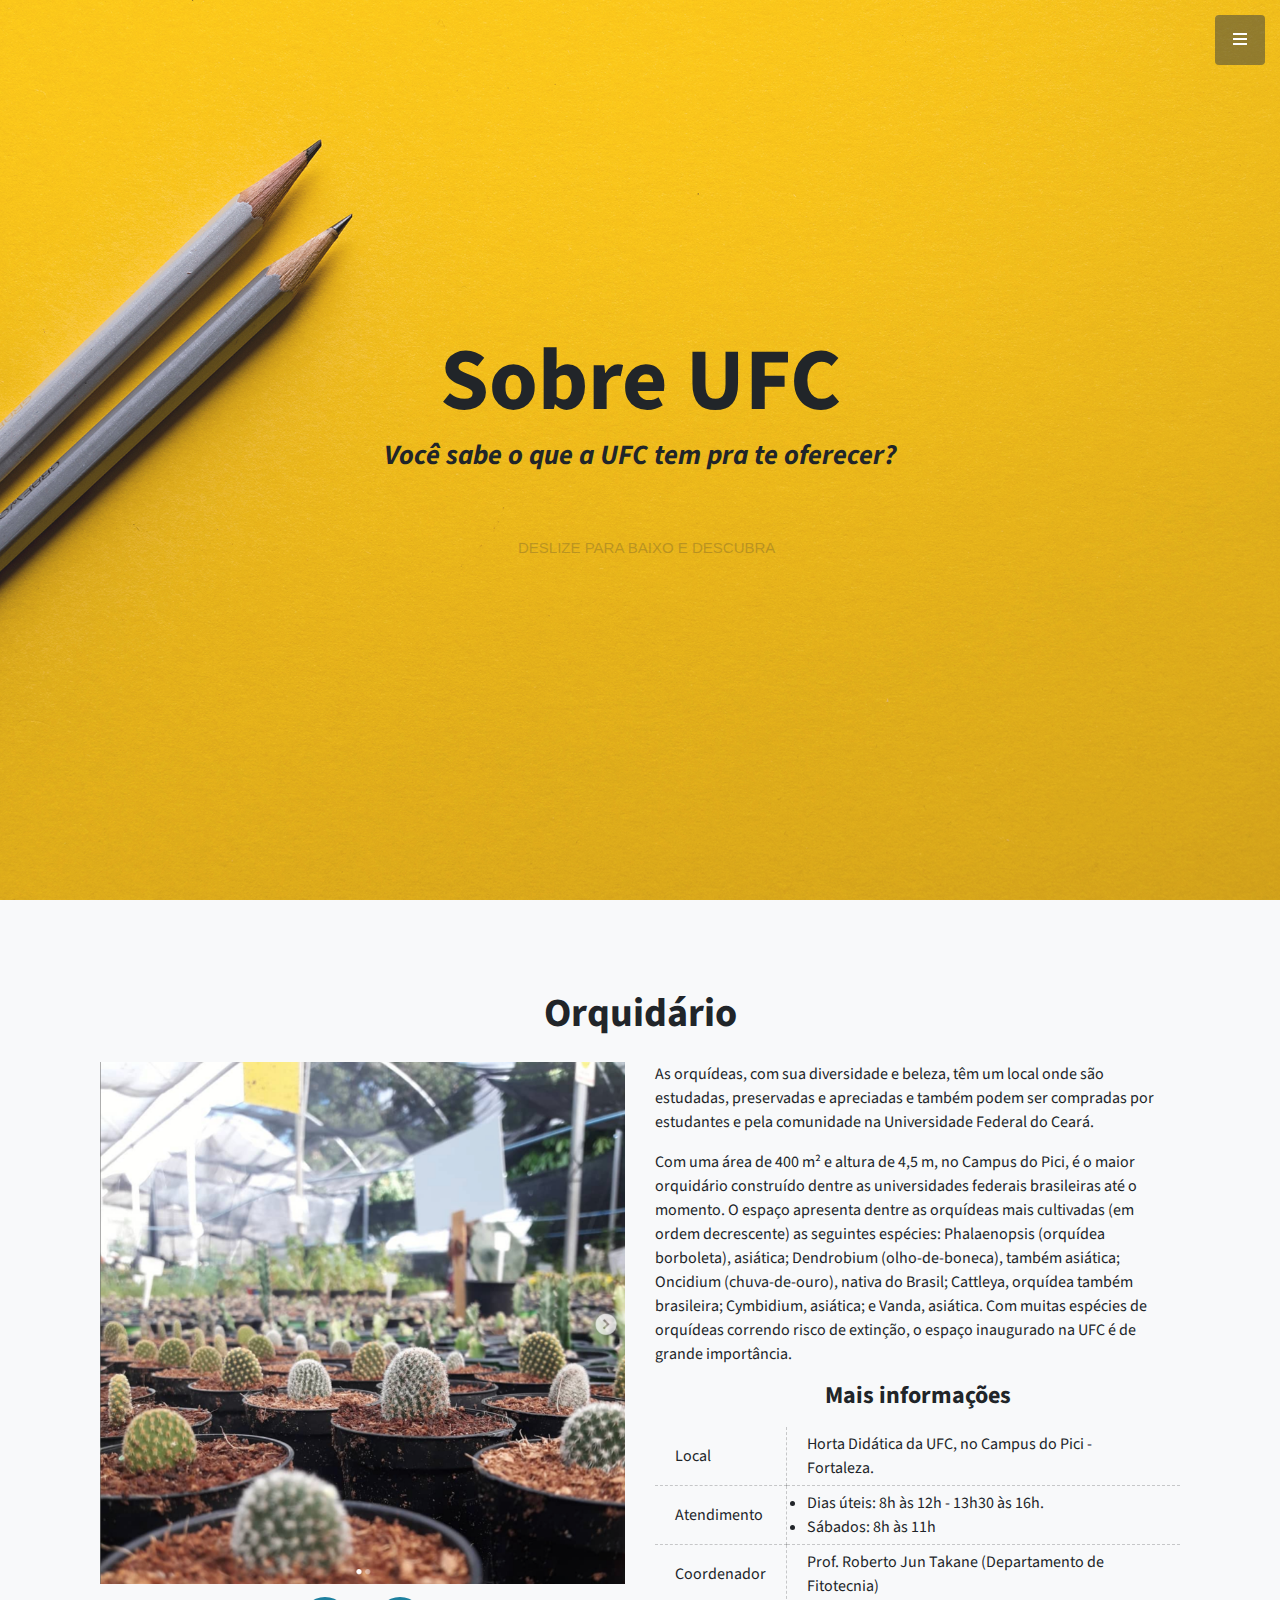
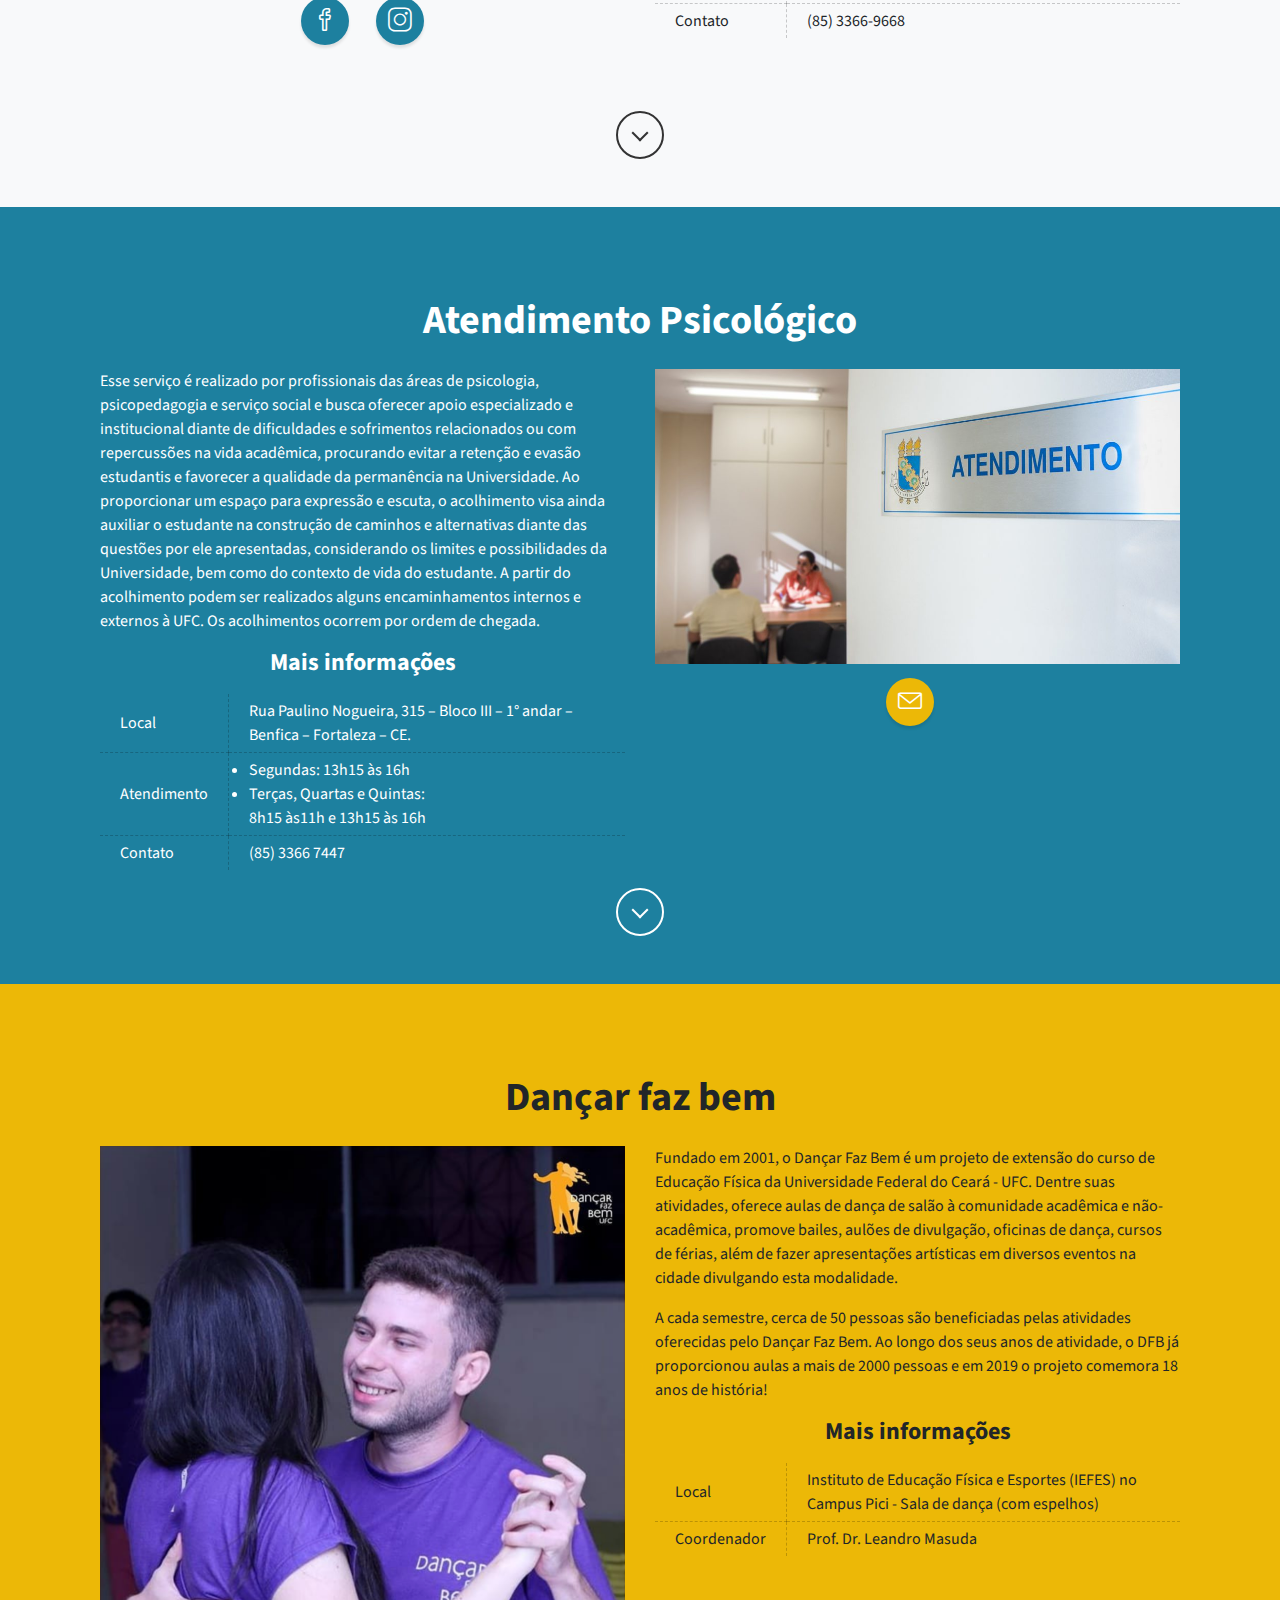
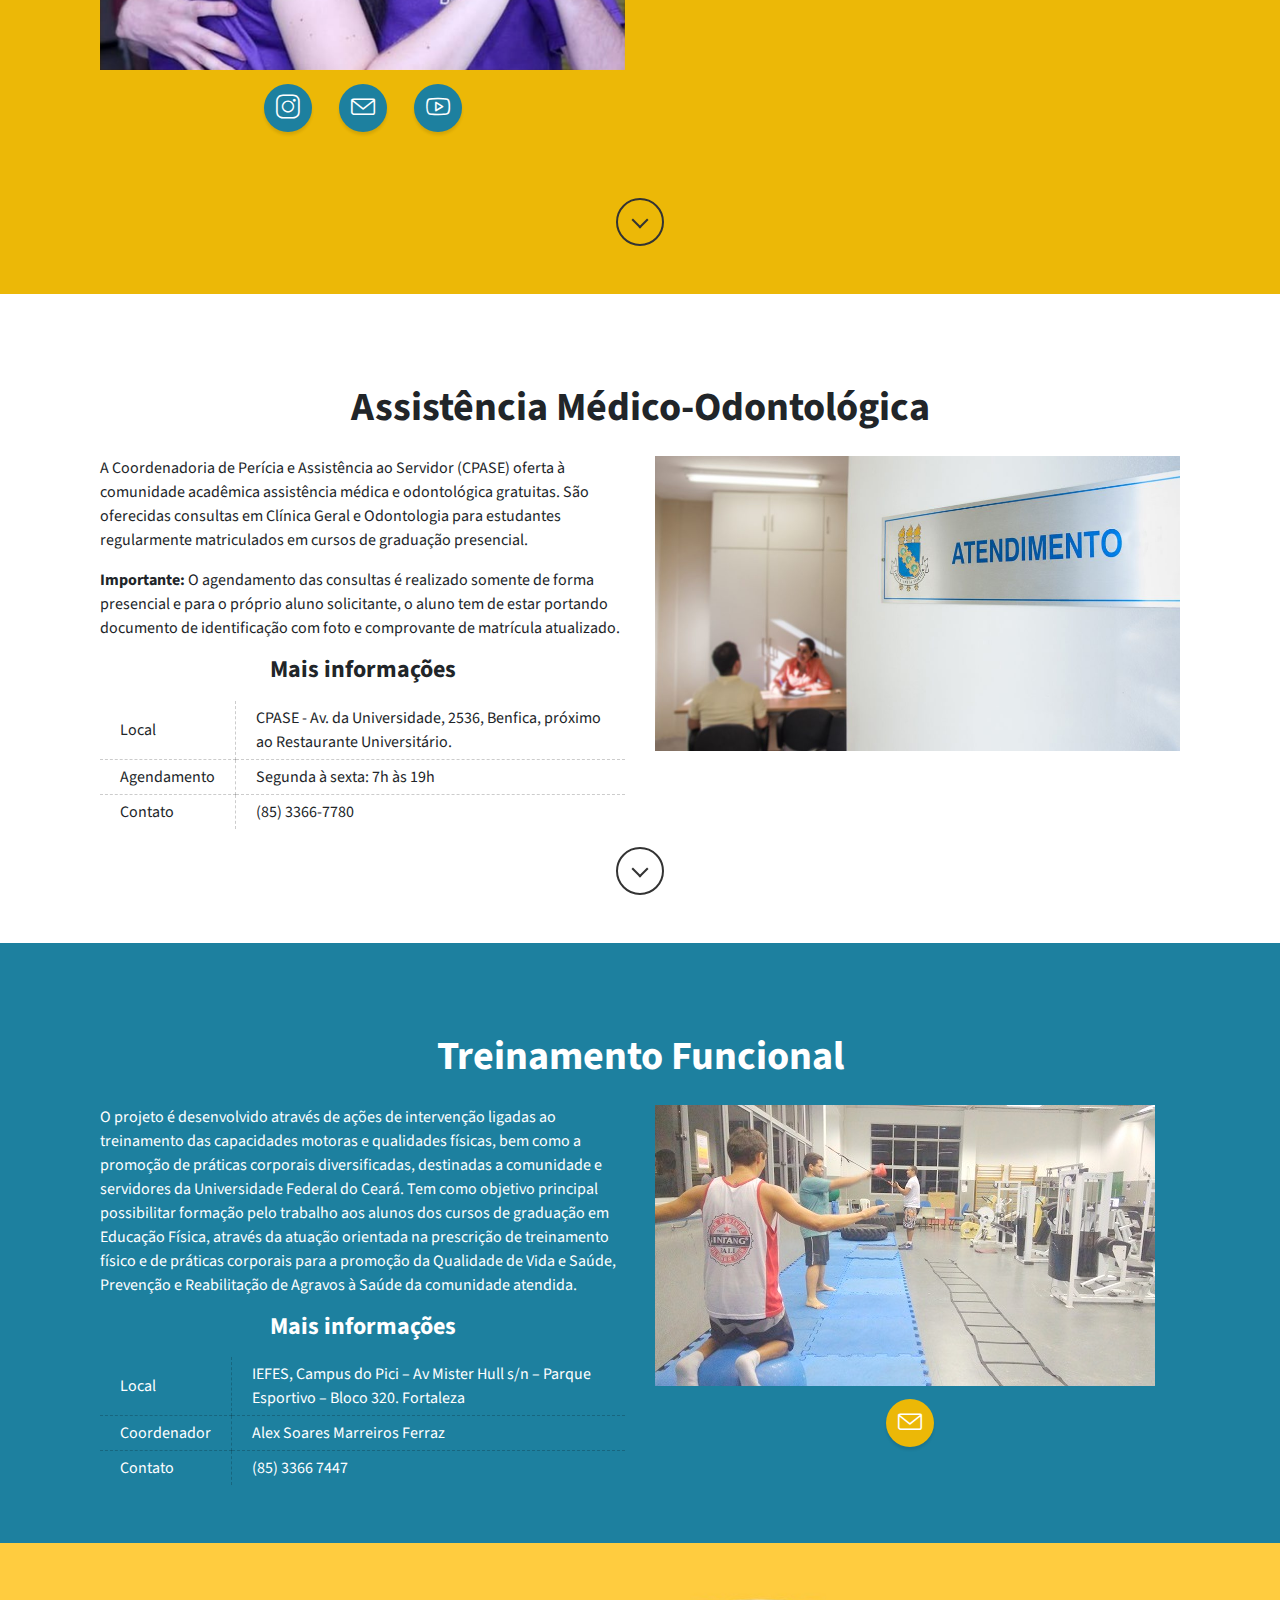
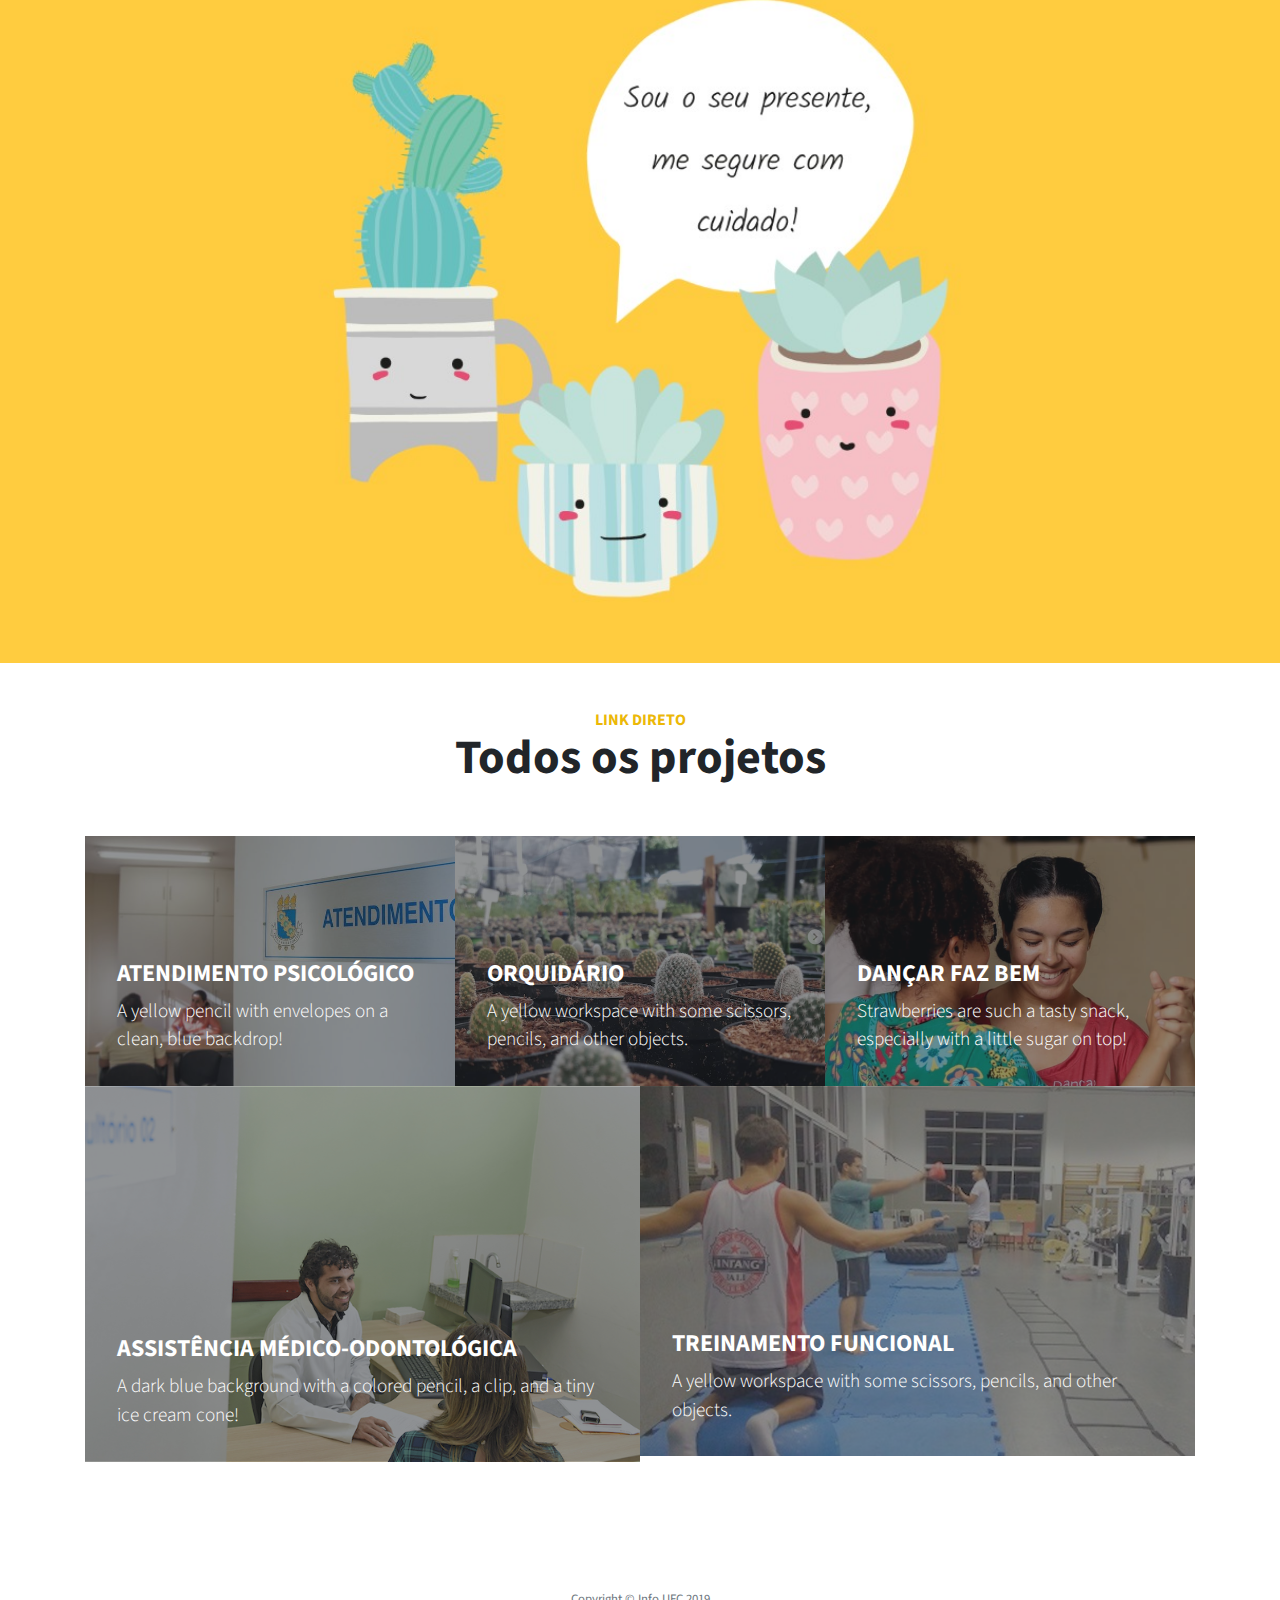
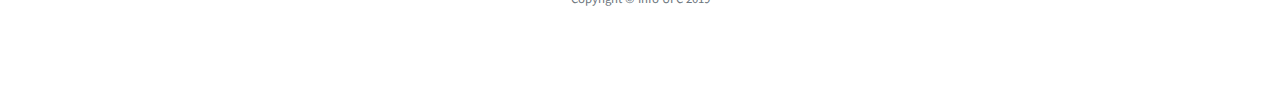
==== commit 2ff4b784: "more pages" ====
--- a/index.html
+++ b/index.html
@@ -8,7 +8,7 @@
   <meta name="description" content="">
   <meta name="author" content="">
 
-  <title>Sobre UFC </title>
+  <title>Info UFC </title>
 
   <!-- Bootstrap Core CSS -->
   <link href="vendor/bootstrap/css/bootstrap.min.css" rel="stylesheet">
@@ -37,22 +37,22 @@
   <nav id="sidebar-wrapper">
     <ul class="sidebar-nav">
       <li class="sidebar-brand">
-        <a class="js-scroll-trigger" href="#page-top">Start Bootstrap</a>
+        <a class="js-scroll-trigger" href="#page-top">Info UFC</a>
       </li>
       <li class="sidebar-nav-item">
-        <a class="js-scroll-trigger" href="#page-top">Home</a>
+        <a class="js-scroll-trigger" href="#orquidario">Orquidário</a>
       </li>
       <li class="sidebar-nav-item">
-        <a class="js-scroll-trigger" href="#about">About</a>
+        <a class="js-scroll-trigger" href="#psicologia">Atendimento Psicológico</a>
       </li>
       <li class="sidebar-nav-item">
-        <a class="js-scroll-trigger" href="#services">Services</a>
+        <a class="js-scroll-trigger" href="#danca">Dançar faz bem</a>
       </li>
       <li class="sidebar-nav-item">
-        <a class="js-scroll-trigger" href="#portfolio">Portfolio</a>
+        <a class="js-scroll-trigger" href="#medico">Assistência Médico-odontológica</a>
       </li>
       <li class="sidebar-nav-item">
-        <a class="js-scroll-trigger" href="#contact">Contact</a>
+        <a class="js-scroll-trigger" href="#funcional">Treinamento Funcional</a>
       </li>
     </ul>
   </nav>
@@ -286,7 +286,7 @@
             <div class="col-md-12 col-lg-6">
                 <div data-aos="fade-right">
                   <p>A Coordenadoria de Perícia e Assistência ao Servidor (CPASE) oferta à comunidade acadêmica assistência médica e odontológica gratuitas. São oferecidas consultas em Clínica Geral e Odontologia para estudantes regularmente matriculados em cursos de graduação presencial.<p>
-                  <p><b>Importante:</b> O agendamento das consultas é realizado somente de forma presencial e para o próprio aluno solicitante, das 7h às 19h, o aluno tem de estar portando documento de identificação com foto e comprovante de matrícula atualizado.</p>
+                  <p><b>Importante:</b> O agendamento das consultas é realizado somente de forma presencial e para o próprio aluno solicitante, o aluno tem de estar portando documento de identificação com foto e comprovante de matrícula atualizado.</p>
                   <!-- <p><b>Acolhimento:</b> O acesso à Divisão de Atenção ao Estudante ocorre prioritariamente através do Acolhimento, que consiste em um serviço no qual se realiza uma escuta de demandas de natureza psicopedagógica e de sofrimento psíquico de estudantes de cursos presenciais da UFC. Para ter acesso ao acolhimento, o estudante deve procurar a Sala de Acolhimento da DAE nos dias e horários listados abaixo.</p> -->
                 </div>
 
@@ -294,17 +294,15 @@
               <table class="details" data-aos="fade-right">
                 <tr>
                   <td>Local</td>
-                  <td>Rua Paulino Nogueira, 315 – Bloco III – 1° andar – Benfica – Fortaleza – CE.</td>
-                </tr>
-                <tr>
-                  <td>Atendimento</td>
-                  <td><li>Segundas: 13h15 às 16h</li>
-                      <li>Terças, Quartas e Quintas:<br>8h15 às11h e 13h15 às 16h</li>
-                  </td>
+                  <td>CPASE - Av. da Universidade, 2536, Benfica, próximo ao Restaurante Universitário.</td>
+                </tr>
+                <tr>
+                  <td>Agendamento</td>
+                  <td>Segunda à sexta: 7h às 19h</td>
                 </tr>
                 <tr>
                   <td>Contato</td>
-                  <td>(85) 3366 7447</td>
+                  <td>(85) 3366-7780</td>
                 </tr>
               </table>
             </div>
@@ -312,7 +310,7 @@
             <div class="col-md-12 col-lg-6" data-aos="fade-left">
               <img class="img-fluid" src="img/psicologia.jpg" alt="">
 
-                <div class="container text-center social">
+                <!-- <div class="container text-center social">
                    <ul class="list-inline mb-5">
                     <li class="list-inline-item">
                       <a class="social-link rounded-circle text-white mr-3" href="mailto:dae.case@ufc.br">
@@ -320,14 +318,14 @@
                       </a>
                     </li>
                   </ul>    
-                </div>
+                </div> -->
               </div>
 
           </div>
 
           <div class="row text-center">
             <div class="col-md-12">
-              <a href="#danca" class="scroll-down js-scroll-trigger" address="true"></a>
+              <a href="#funcional" class="scroll-down js-scroll-trigger" address="true"></a>
             </div>
           </div>
 
@@ -336,8 +334,60 @@
   </div>
 </section>
 
+<section class="content-section bg-primary text-white " id="funcional">
+  <div class="container">
+    <div class="row">
+      <div class="col-lg-12 mx-auto">
+        <div class="container">
+          <h1 class="my-4  text-center" data-aos="fade">Treinamento Funcional</h1>
+
+          <div class="row">
+            <div class="col-md-12 col-lg-6">
+                <div data-aos="fade-right">
+                  <p>O projeto é desenvolvido através de ações de intervenção ligadas ao treinamento das capacidades motoras e qualidades físicas, bem como a promoção de práticas corporais diversificadas, destinadas a comunidade e servidores da Universidade Federal do Ceará. Tem como objetivo principal possibilitar formação pelo trabalho aos alunos dos cursos de graduação em Educação Física, através da atuação orientada na prescrição de treinamento físico e de práticas corporais para a promoção da Qualidade de Vida e Saúde, Prevenção e Reabilitação de Agravos à Saúde da comunidade atendida.</p>
+                  <!-- <p><b>Acolhimento:</b> O acesso à Divisão de Atenção ao Estudante ocorre prioritariamente através do Acolhimento, que consiste em um serviço no qual se realiza uma escuta de demandas de natureza psicopedagógica e de sofrimento psíquico de estudantes de cursos presenciais da UFC. Para ter acesso ao acolhimento, o estudante deve procurar a Sala de Acolhimento da DAE nos dias e horários listados abaixo.</p> -->
+                </div>
+
+              <h4 class="my-3  text-center" data-aos="fade-right">Mais informações</h4>
+              <table class="details" data-aos="fade-right">
+                <tr>
+                  <td>Local</td>
+                  <td>IEFES, Campus do Pici – Av Mister Hull s/n – Parque Esportivo – Bloco 320. Fortaleza</td>
+                </tr>
+                <tr>
+                  <td>Coordenador</td>
+                  <td>Alex Soares Marreiros Ferraz</td>
+                </tr>
+                <tr>
+                  <td>Contato</td>
+                  <td>(85) 3366 7447</td>
+                </tr>
+              </table>
+            </div>
+
+            <div class="col-md-12 col-lg-6" data-aos="fade-left">
+              <img class="img-fluid" src="img/funcional.jpg" alt="">
+
+                <div class="container text-center social">
+                   <ul class="list-inline mb-5">
+                    <li class="list-inline-item">
+                      <a class="social-link rounded-circle text-white mr-3" href="mailto:ferrazalex@hotmail.com">
+                        <i class="icon-envelope"></i>
+                      </a>
+                    </li>
+                  </ul>    
+                </div>
+              </div>
+
+          </div>
+
+      </div>
+    </div>
+  </div>
+</section>
+
   <!-- Services -->
-  <section class="content-section bg-primary text-white text-center" id="services">
+  <!-- <section class="content-section bg-primary text-white text-center" id="services">
     <div class="container">
       <div class="content-section-heading">
         <h3 class="text-secondary mb-0">Services</h3>
@@ -384,26 +434,24 @@
         </div>
       </div>
     </div>
-  </section>
+  </section> -->
 
   <!-- Callout -->
   <section class="callout">
     <div class="container text-center">
-      <h2 class="mx-auto mb-5">Welcome to
-        <em>your</em>
-        next website!</h2>
-      <a class="btn btn-primary btn-xl" href="https://startbootstrap.com/template-overviews/stylish-portfolio/">Download Now!</a>
+      <h2 class="mx-auto mb-5"></h2>
+      <br><br><br><br><br><br><br><br>
     </div>
   </section>
 
   <!-- Call to Action -->
-  <section class="content-section bg-primary text-white">
+  <!-- <section class="content-section bg-primary text-white">
     <div class="container text-center">
       <h2 class="mb-4">The buttons below are impossible to resist...</h2>
       <a href="#" class="btn btn-xl btn-light mr-4">Click Me!</a>
       <a href="#" class="btn btn-xl btn-dark">Look at Me!</a>
     </div>
-  </section>
+  </section> -->
 
   <!-- Portfolio -->
   <section class="content-section" id="portfolio">
@@ -414,7 +462,7 @@
       </div>
       <div class="row no-gutters">
         <div class="col-lg-4">
-          <a class="portfolio-item" data-aos="zoom-in" href="#">
+          <a class="portfolio-item js-scroll-trigger" data-aos="zoom-in" href="#psicologia">
             <span class="caption">
               <span class="caption-content">
                 <h2>Atendimento psicológico</h2>
@@ -425,7 +473,7 @@
           </a>
         </div>
         <div class="col-lg-4">
-          <a class="portfolio-item" data-aos="zoom-in" href="#">
+          <a class="portfolio-item js-scroll-trigger" data-aos="zoom-in" href="#orquidario">
             <span class="caption">
               <span class="caption-content">
                 <h2>Orquidário</h2>
@@ -436,7 +484,7 @@
           </a>
         </div>
         <div class="col-lg-4">
-          <a class="portfolio-item" data-aos="zoom-in" href="#">
+          <a class="portfolio-item js-scroll-trigger" data-aos="zoom-in" href="#danca">
             <span class="caption">
               <span class="caption-content">
                 <h2>Dançar faz bem</h2>
@@ -447,7 +495,7 @@
           </a>
         </div>
         <div class="col-lg-6">
-          <a class="portfolio-item" data-aos="zoom-in" href="#">
+          <a class="portfolio-item js-scroll-trigger" data-aos="zoom-in" href="#medico">
             <span class="caption">
               <span class="caption-content">
                 <h2>Assistência médico-odontológica</h2>
@@ -458,7 +506,7 @@
           </a>
         </div>
         <div class="col-lg-6">
-          <a class="portfolio-item" data-aos="zoom-in" href="#">
+          <a class="portfolio-item js-scroll-trigger" data-aos="zoom-in" href="#funcional">
             <span class="caption">
               <span class="caption-content">
                 <h2>Treinamento funcional</h2>
@@ -487,7 +535,7 @@
   <!-- Footer -->
   <footer class="footer text-center">
     <div class="container">
-      <ul class="list-inline mb-5">
+      <!-- <ul class="list-inline mb-5">
         <li class="list-inline-item">
           <a class="social-link rounded-circle text-white mr-3" href="#">
             <i class="icon-social-facebook"></i>
@@ -503,7 +551,7 @@
             <i class="icon-social-github"></i>
           </a>
         </li>
-      </ul>
+      </ul> -->
       <p class="text-muted small mb-0">Copyright &copy; Info UFC 2019</p>
     </div>
   </footer>
--- a/css/custom.css
+++ b/css/custom.css
@@ -254,6 +254,9 @@
 }
 
 
-
-
-
+.callout {
+  background-image: url("../img/cacto/todos.jpeg");
+}
+
+
+
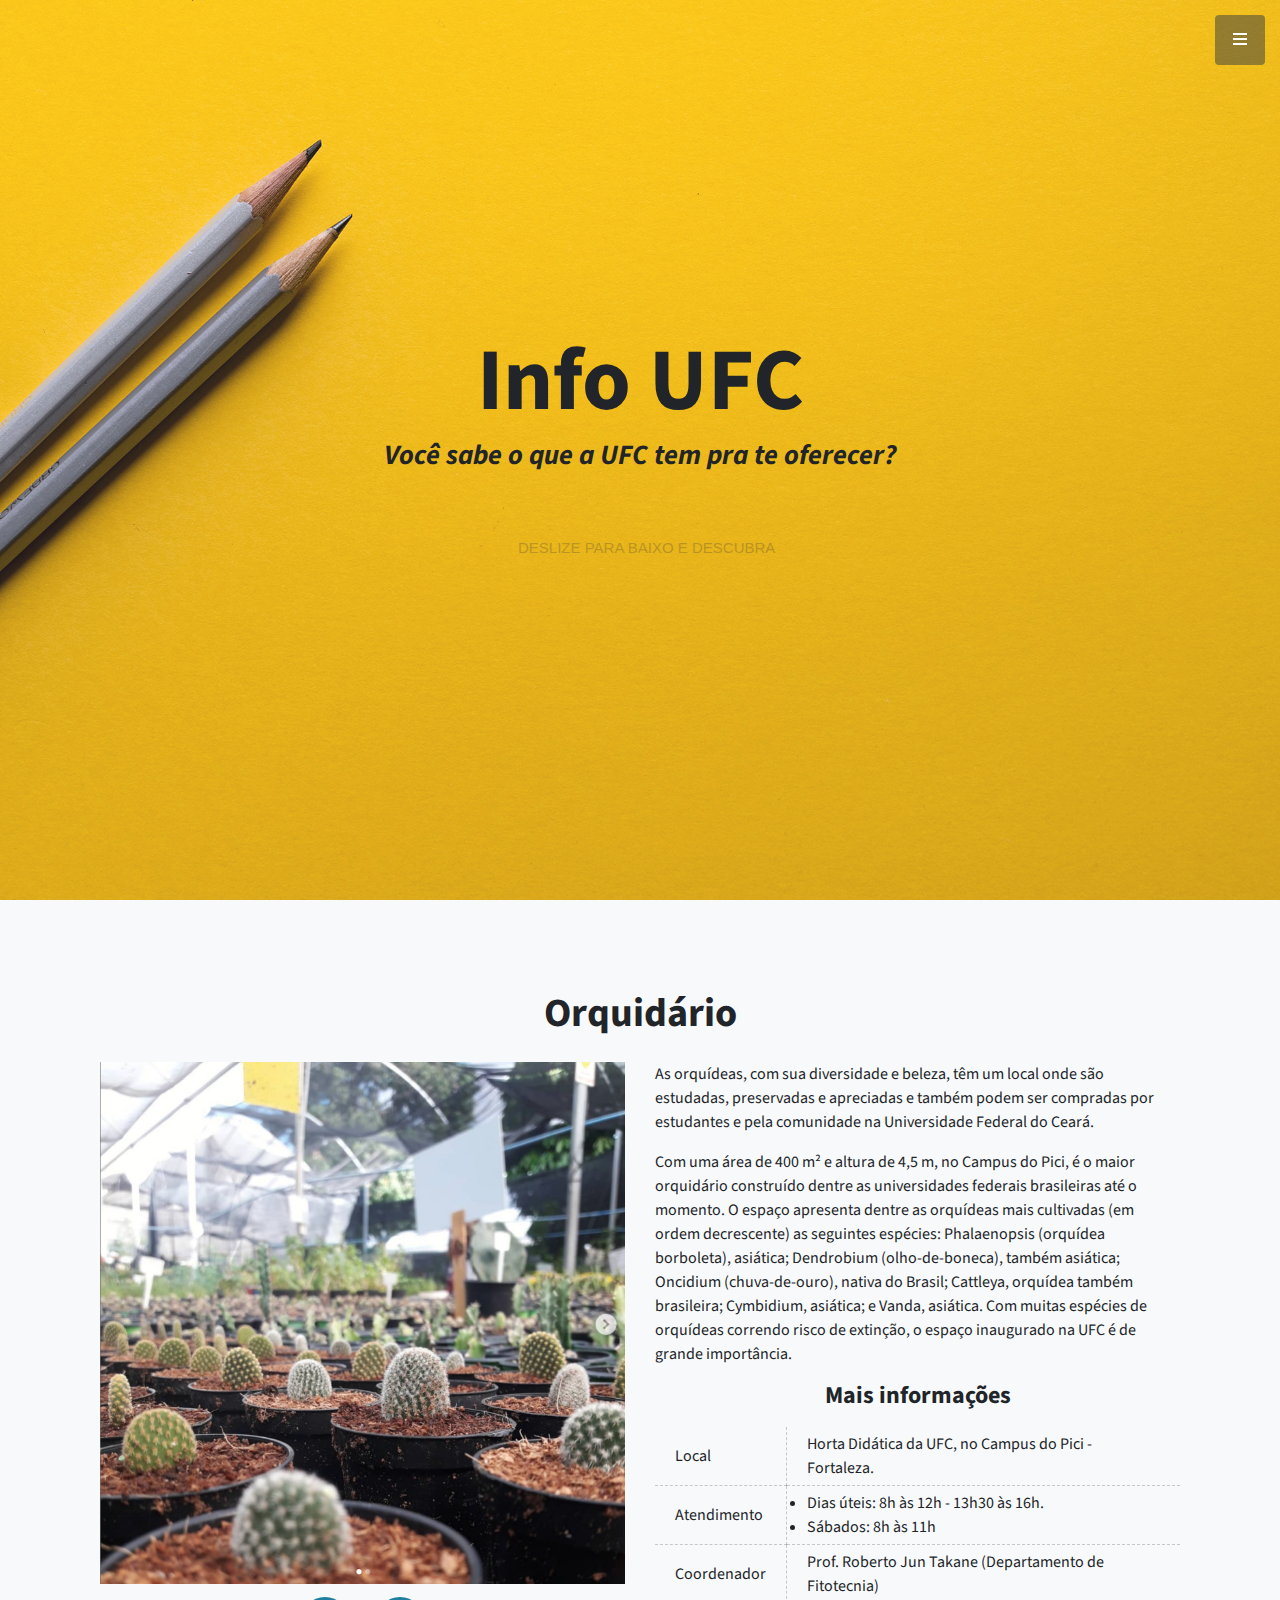
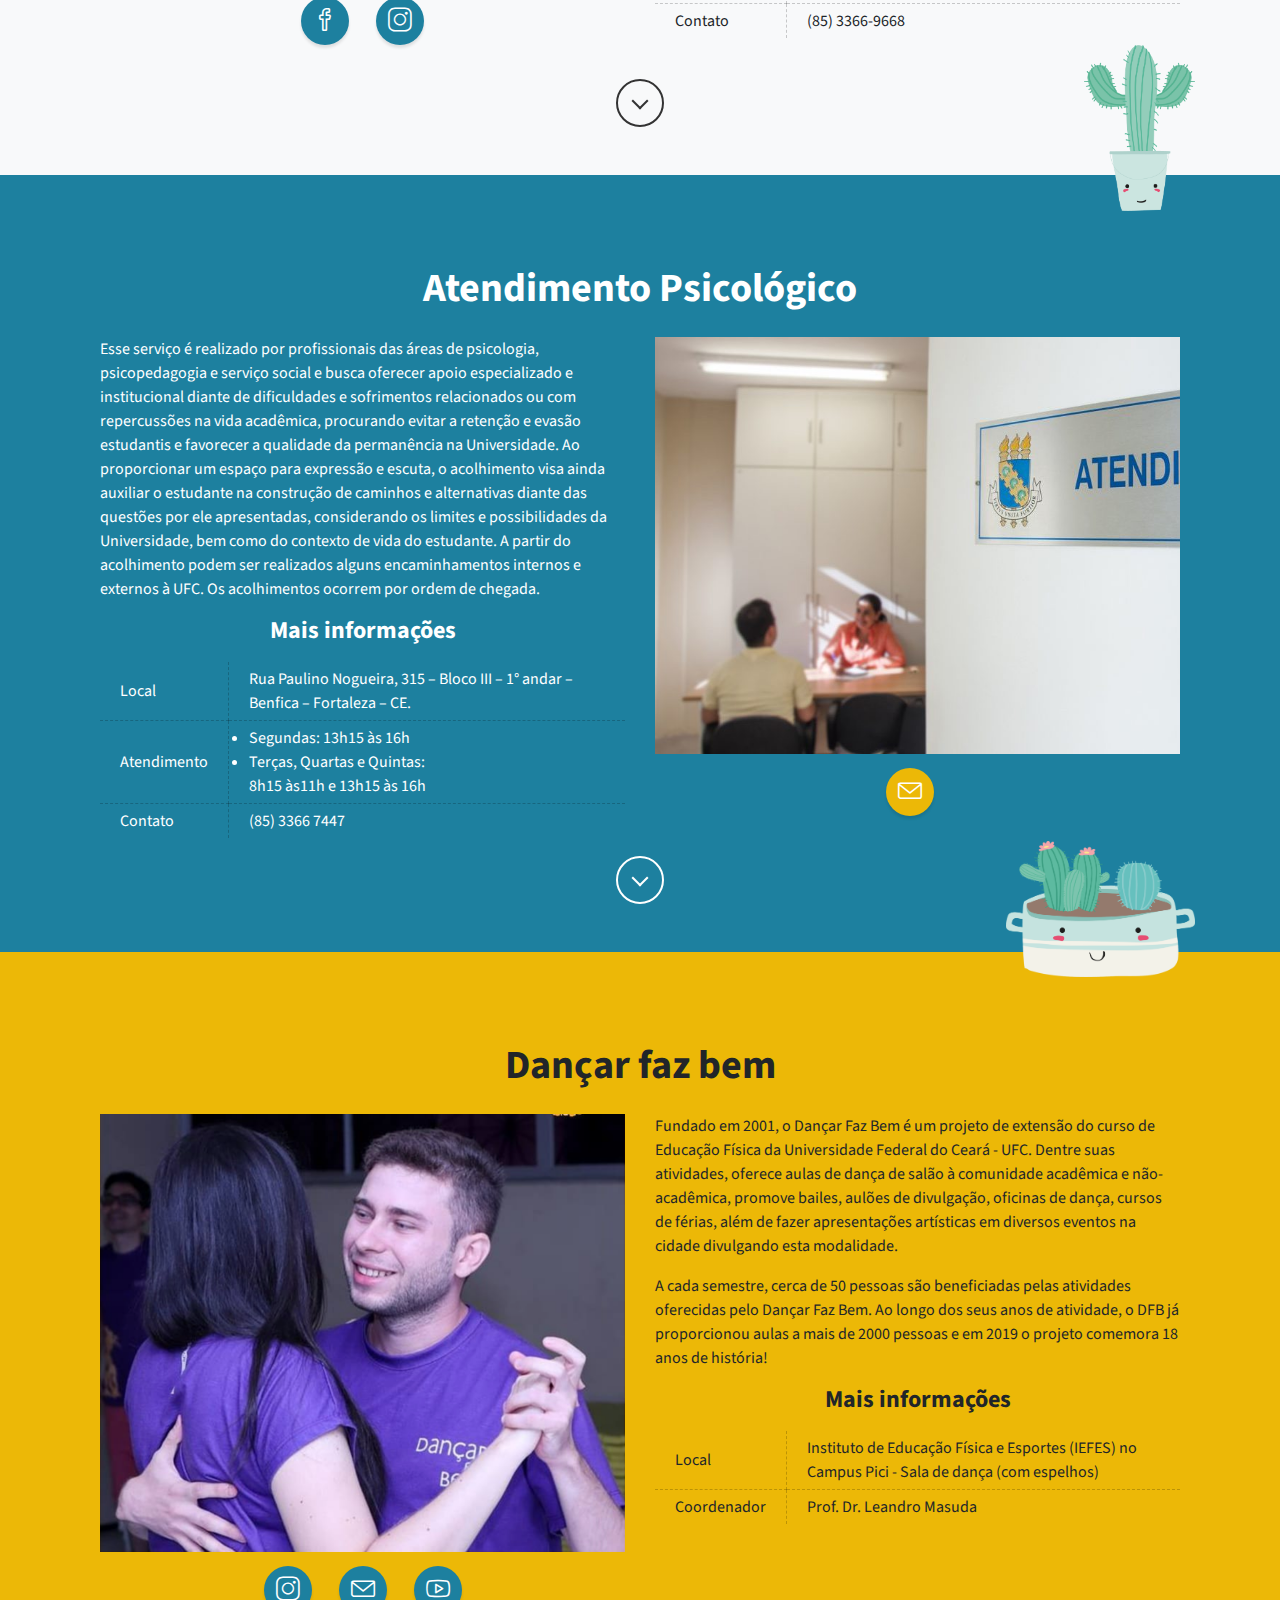
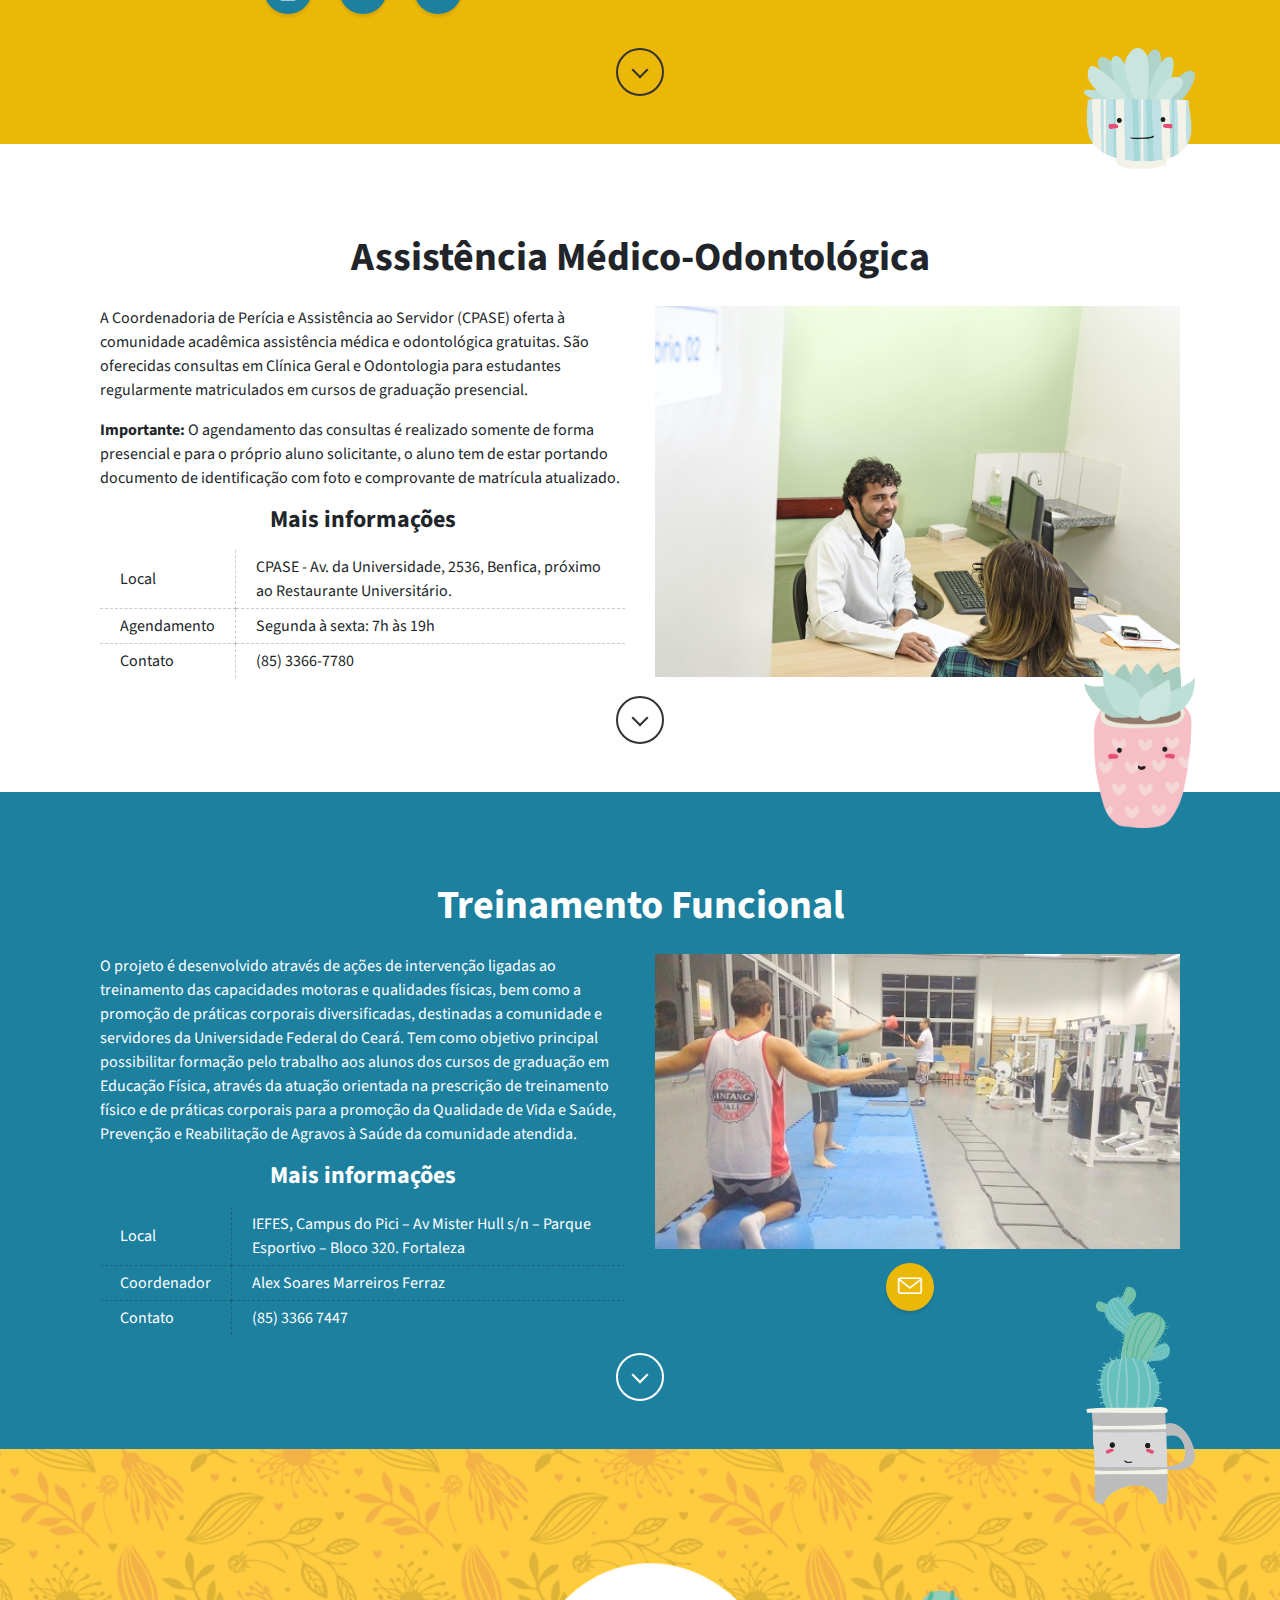
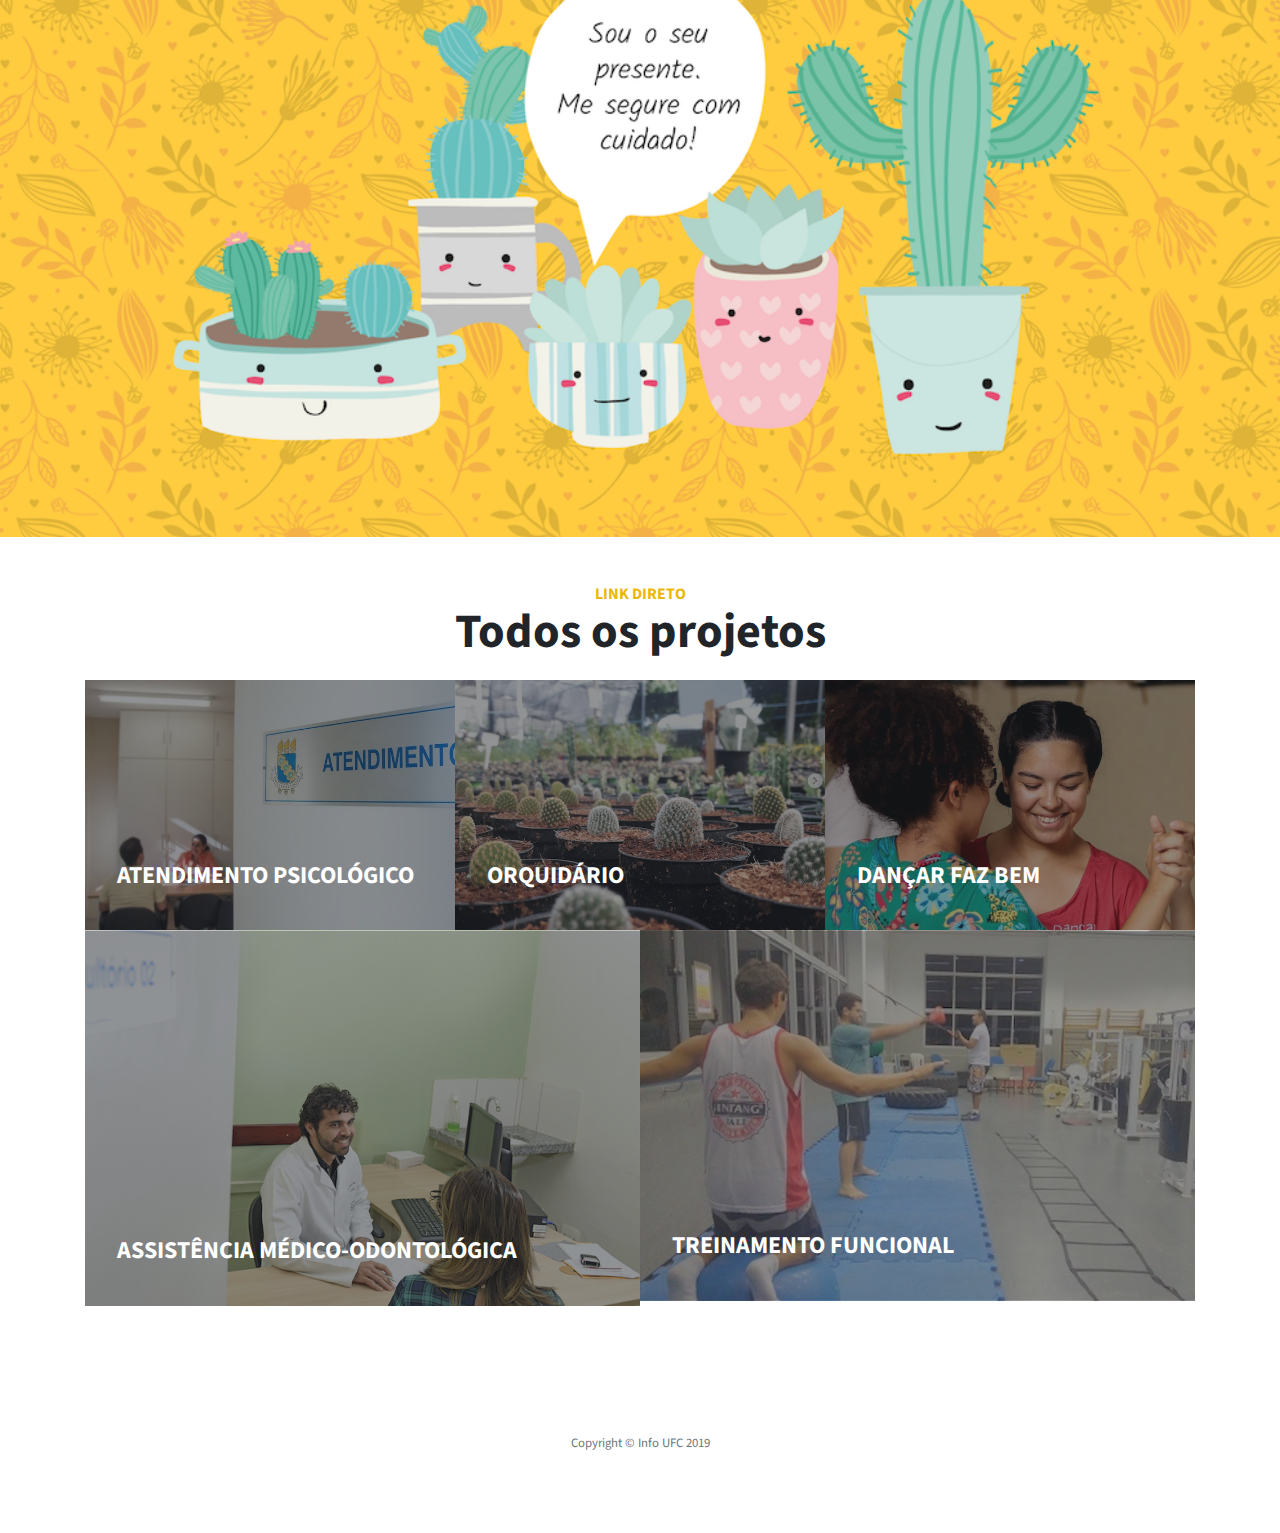
==== commit 298c676c: "cactos" ====
--- a/index.html
+++ b/index.html
@@ -60,7 +60,7 @@
   <!-- Header -->
   <header class="masthead d-flex">
     <div class="container text-center my-auto">
-      <h1 class="mb-1" data-aos="fade-up">Sobre UFC</h1>
+      <h1 class="mb-1" data-aos="fade-up">Info UFC</h1>
       <h3 class="mb-5" data-aos="fade-up">
         <em>Você sabe o que a UFC tem pra te oferecer?</em>
       </h3>
@@ -142,6 +142,7 @@
             <div class="row text-center">
               <div class="col-md-12">
                 <a href="#psicologia" class="scroll-down js-scroll-trigger" address="true"></a>
+                <img class="little-cacto" src="img/cacto/1.png">
               </div>
             </div>
 
@@ -202,6 +203,7 @@
           <div class="row text-center">
             <div class="col-md-12">
               <a href="#danca" class="scroll-down js-scroll-trigger" address="true"></a>
+              <img class="little-cacto" src="img/cacto/5.png">
             </div>
           </div>
 
@@ -266,6 +268,7 @@
             <div class="row text-center">
               <div class="col-md-12">
                 <a href="#medico" class="scroll-down js-scroll-trigger" address="true"></a>
+                <img class="little-cacto" src="img/cacto/2.png">
               </div>
             </div>
 
@@ -308,7 +311,7 @@
             </div>
 
             <div class="col-md-12 col-lg-6" data-aos="fade-left">
-              <img class="img-fluid" src="img/psicologia.jpg" alt="">
+              <img class="img-fluid" src="img/medicos.jpg" alt="">
 
                 <!-- <div class="container text-center social">
                    <ul class="list-inline mb-5">
@@ -326,6 +329,7 @@
           <div class="row text-center">
             <div class="col-md-12">
               <a href="#funcional" class="scroll-down js-scroll-trigger" address="true"></a>
+              <img class="little-cacto" src="img/cacto/3.png">
             </div>
           </div>
 
@@ -379,6 +383,13 @@
                 </div>
               </div>
 
+          </div>
+
+           <div class="row text-center">
+            <div class="col-md-12">
+              <a href="#funcional" class="scroll-down js-scroll-trigger" address="true"></a>
+              <img class="little-cacto" src="img/cacto/4.png">
+            </div>
           </div>
 
       </div>
@@ -466,7 +477,6 @@
             <span class="caption">
               <span class="caption-content">
                 <h2>Atendimento psicológico</h2>
-                <p class="mb-0">A yellow pencil with envelopes on a clean, blue backdrop!</p>
               </span>
             </span>
             <img class="img-fluid" src="img/psicologia-small.jpg" alt="">
@@ -477,7 +487,6 @@
             <span class="caption">
               <span class="caption-content">
                 <h2>Orquidário</h2>
-                <p class="mb-0">A yellow workspace with some scissors, pencils, and other objects.</p>
               </span>
             </span>
             <img class="img-fluid" src="img/orquidario-small.jpg" alt="">
@@ -488,7 +497,6 @@
             <span class="caption">
               <span class="caption-content">
                 <h2>Dançar faz bem</h2>
-                <p class="mb-0">Strawberries are such a tasty snack, especially with a little sugar on top!</p>
               </span>
             </span>
             <img class="img-fluid" src="img/danca-small.jpg" alt="">
@@ -499,7 +507,6 @@
             <span class="caption">
               <span class="caption-content">
                 <h2>Assistência médico-odontológica</h2>
-                <p class="mb-0">A dark blue background with a colored pencil, a clip, and a tiny ice cream cone!</p>
               </span>
             </span>
             <img class="img-fluid" src="img/medicos-small.jpg" alt="">
@@ -510,7 +517,6 @@
             <span class="caption">
               <span class="caption-content">
                 <h2>Treinamento funcional</h2>
-                <p class="mb-0">A yellow workspace with some scissors, pencils, and other objects.</p>
               </span>
             </span>
             <img class="img-fluid" src="img/funcional-small.jpg" alt="">
--- a/css/custom.css
+++ b/css/custom.css
@@ -88,6 +88,38 @@
 .portfolio-item .caption .caption-content h2 {
   font-size: 1.5rem;
 }
+.little-cacto {
+    position: absolute;
+    width: 10%;
+    top: 0;
+    right: 0;
+}
+
+#orquidario .little-cacto, #medico .little-cacto{
+  top: -70%;
+}
+
+#funcional .little-cacto  {
+  top: -140%;
+}
+#psicologia .little-cacto{
+  width: 17%;
+  top: -30%;
+}
+
+@media (max-width: 992px) {
+  .little-cacto {
+    width: 20%;
+  } 
+  #orquidario .little-cacto, #medico .little-cacto{
+    top: -10%;
+  }
+
+  #psicologia .little-cacto{
+    width: 30%;
+    top: 50%;
+  }
+}
 
 @media (min-width: 992px) {
   .portfolio-item .caption .caption-content {
@@ -104,6 +136,7 @@
     clip-path: inset(1rem);
   }
 }
+
 .social {
   margin-top: 1.5vh;
 }
@@ -233,6 +266,7 @@
 .content-section {
     padding-top: 3rem;
     padding-bottom: 3rem;
+    //height: 100%;
 }
 .text-white .scroll-down {
   border: 2px solid #fff;
@@ -255,8 +289,14 @@
 
 
 .callout {
-  background-image: url("../img/cacto/todos.jpeg");
-}
-
-
-
+  background-image: url("../img/cacto/todos.png");
+}
+
+.mb-5, .my-5 {
+    margin-bottom: 1rem !important;
+}
+
+.img-fluid {
+    width: 100%;
+}
+
